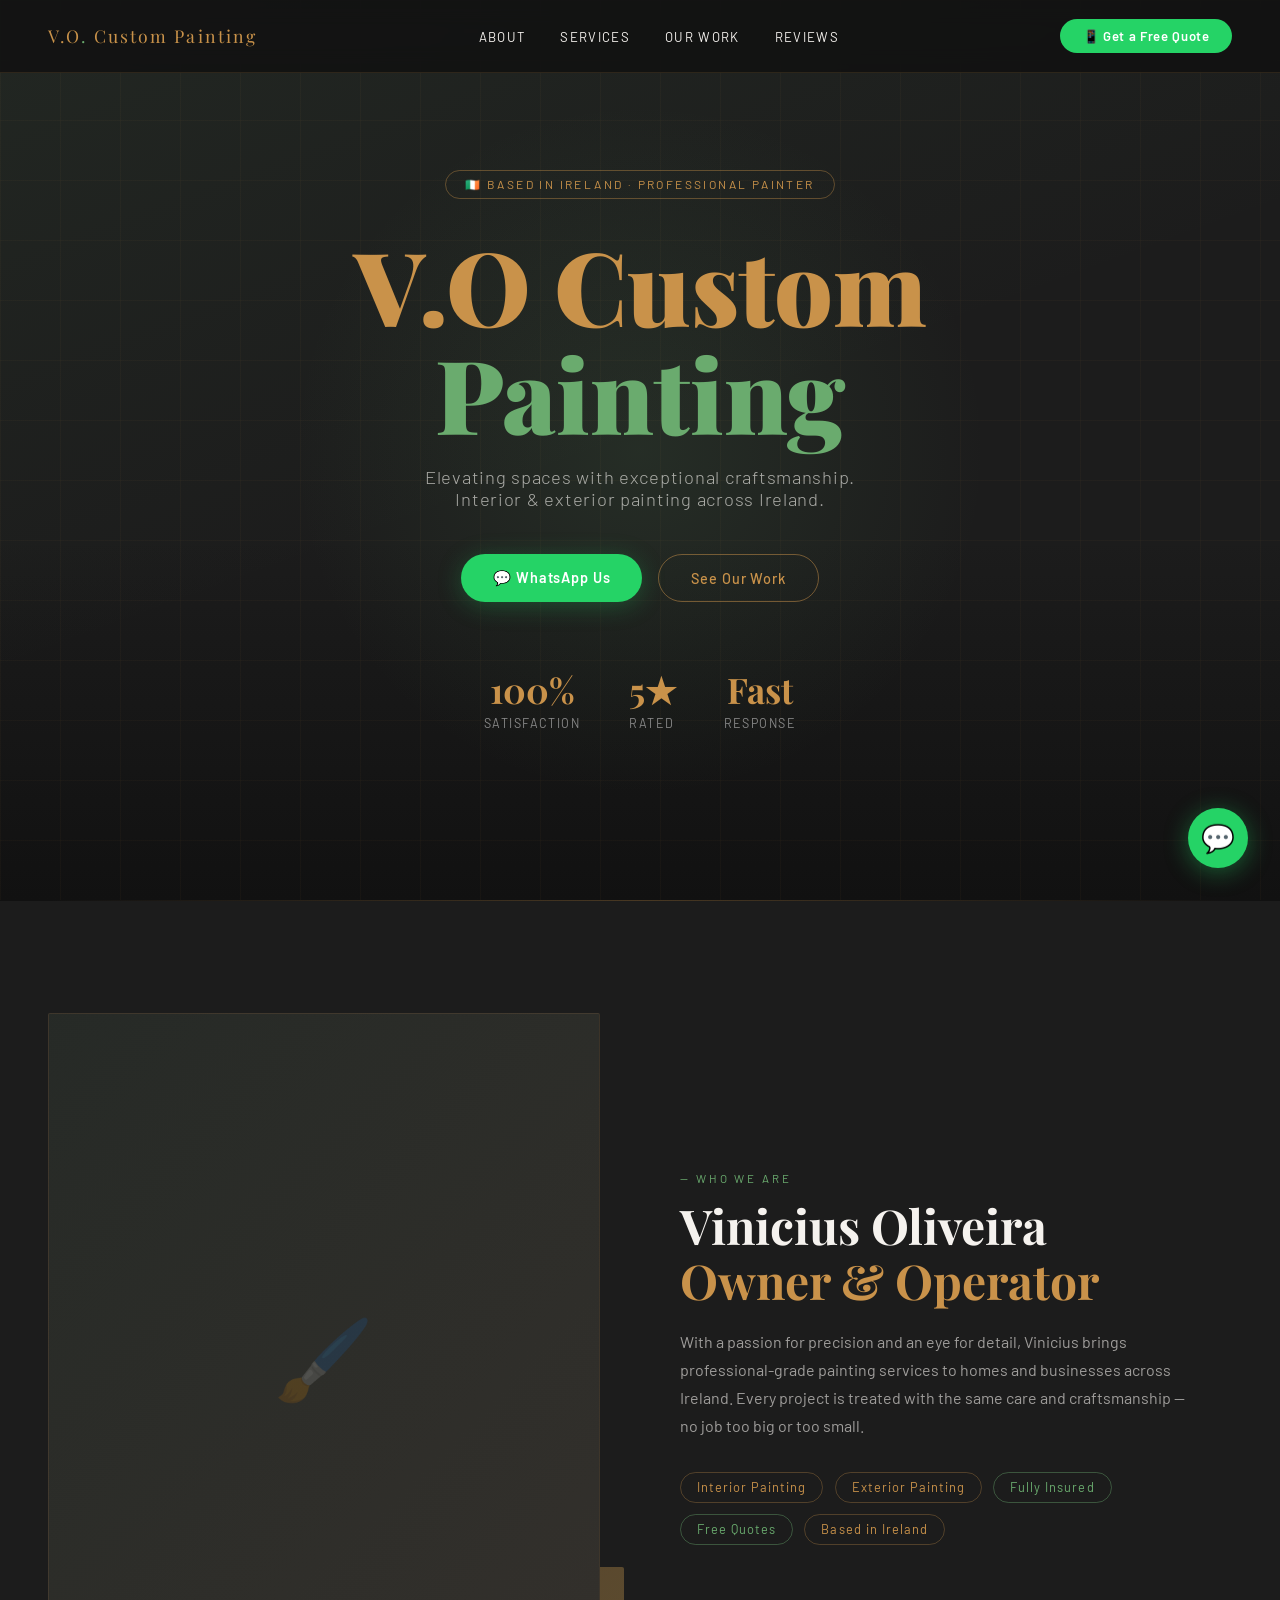
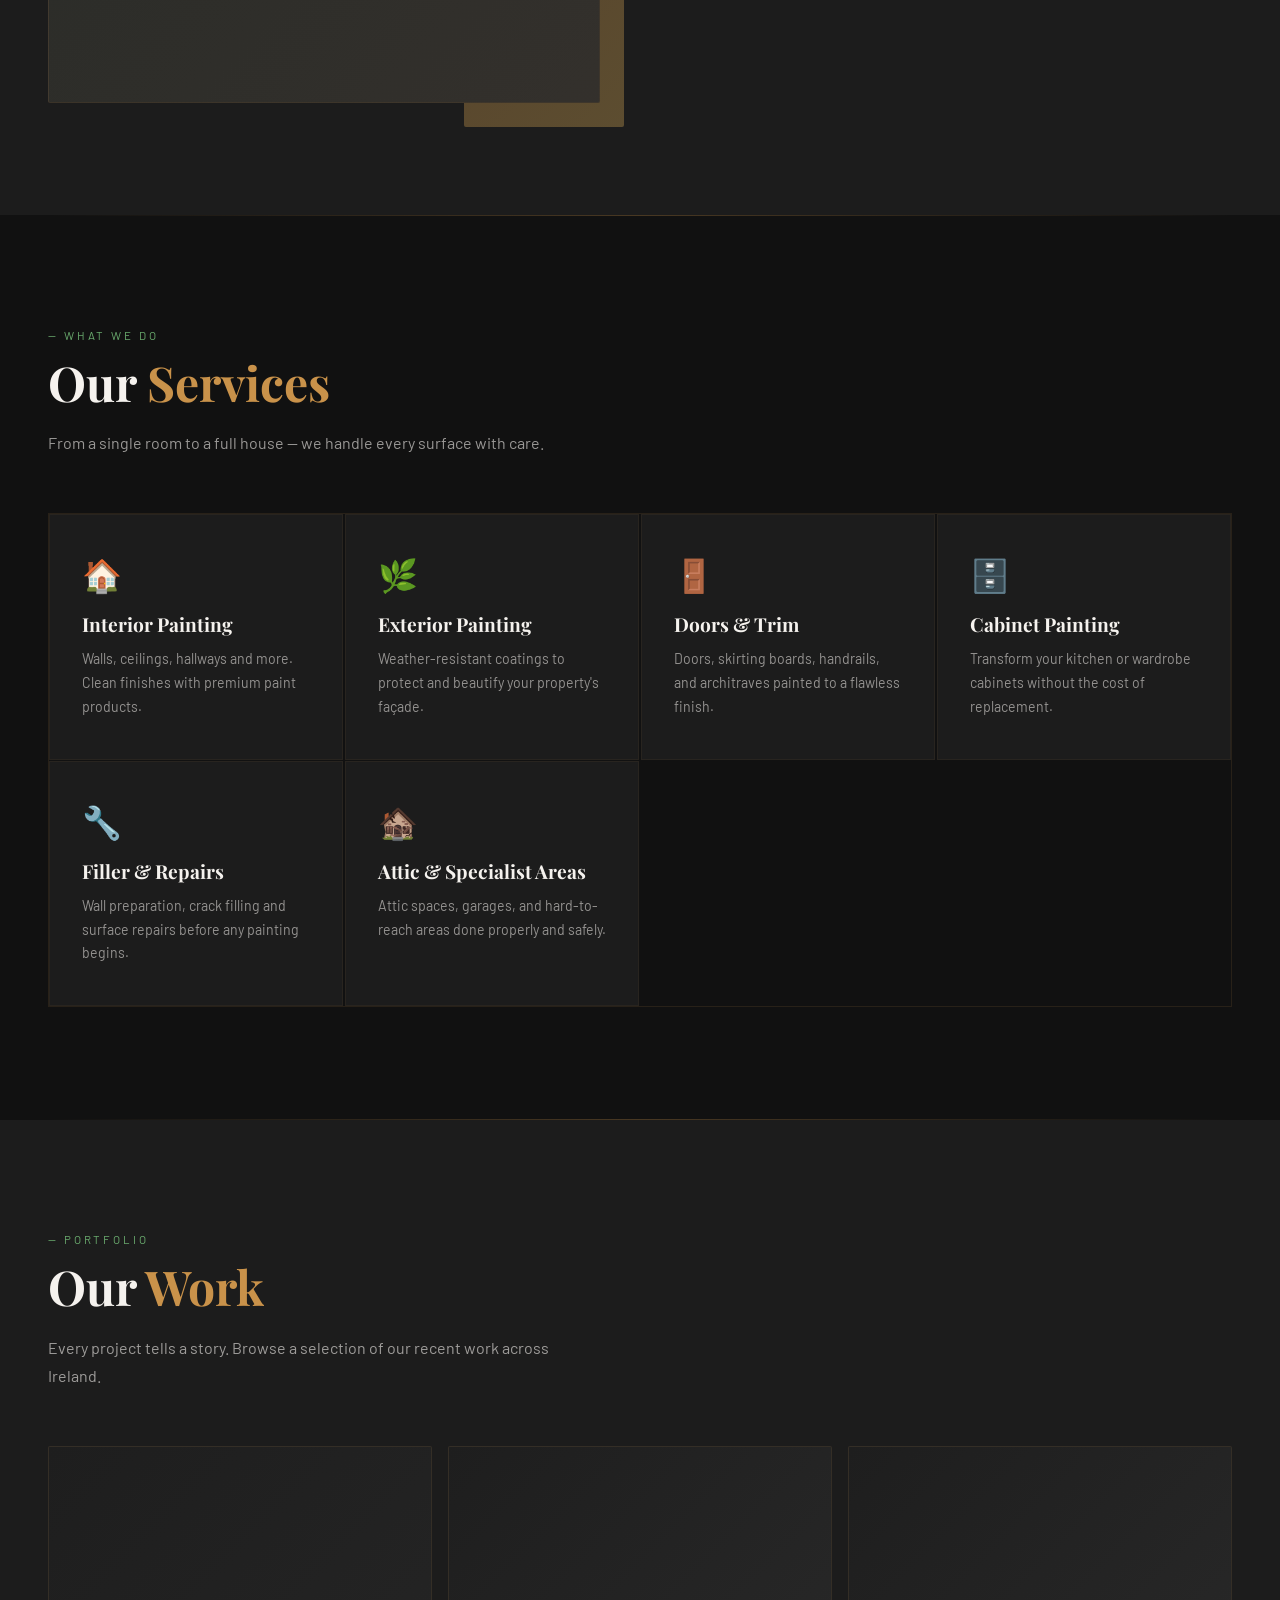
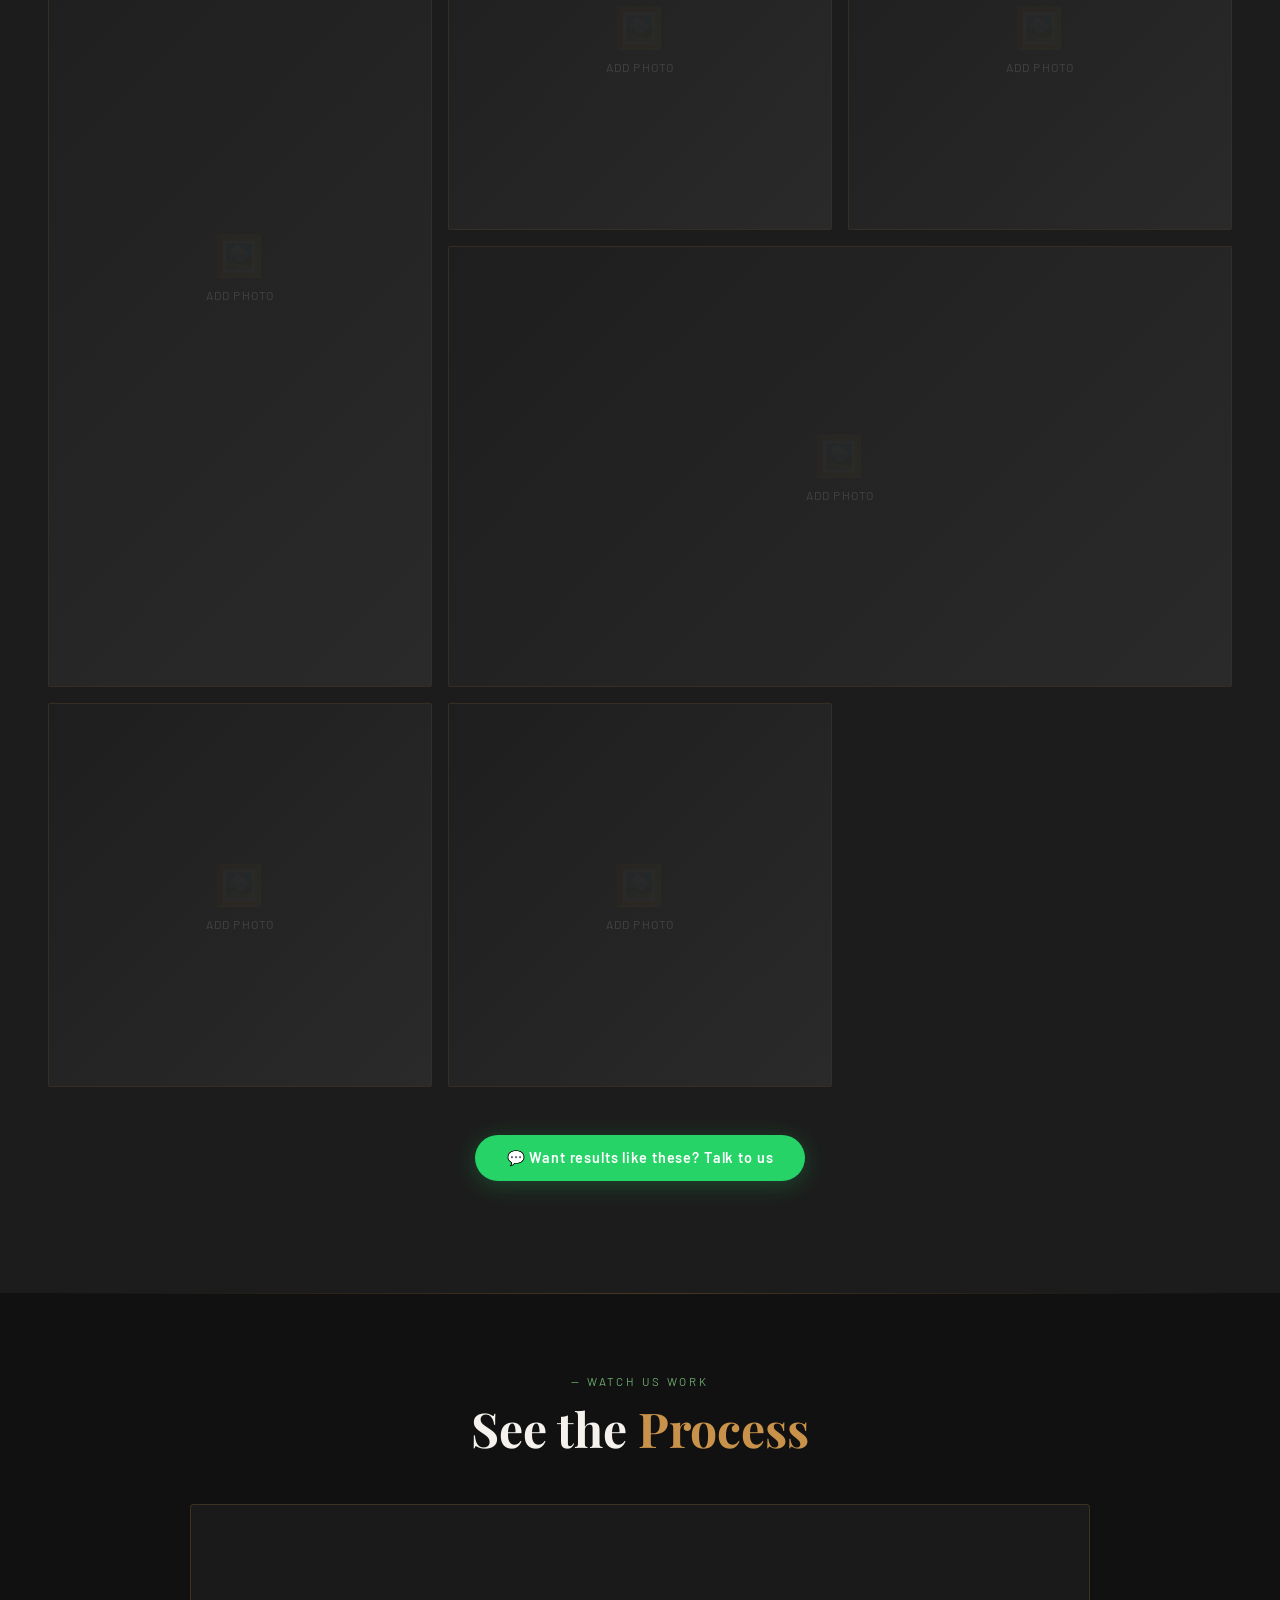
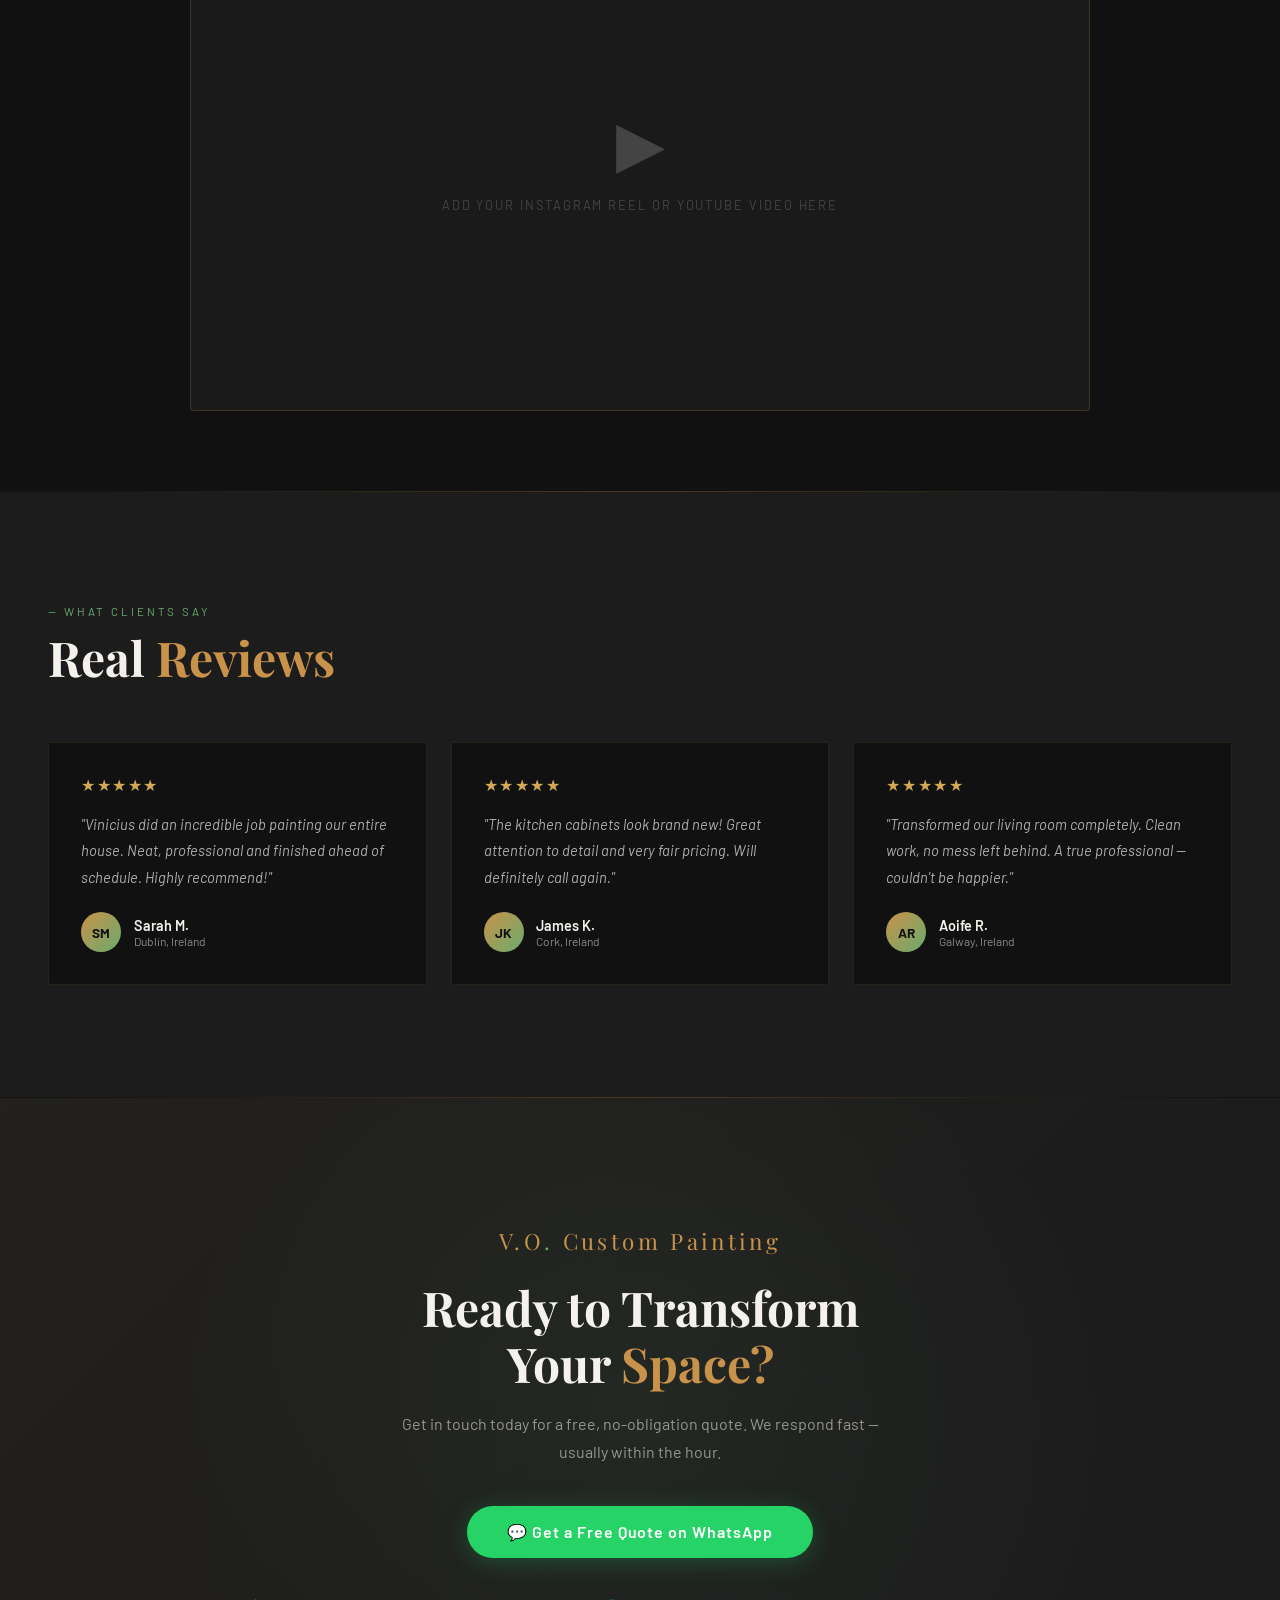
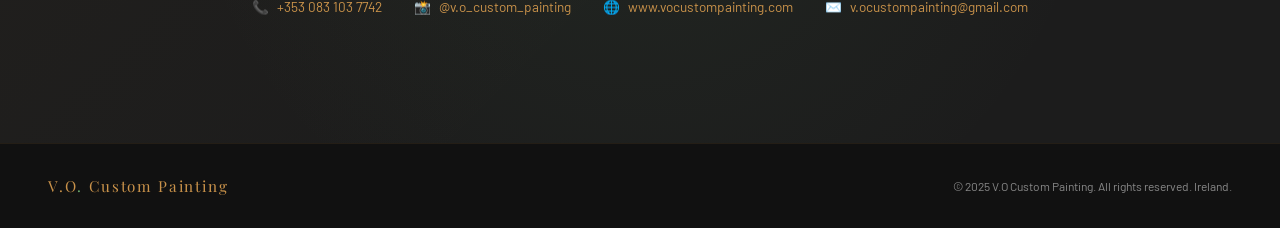
==== vo-custom-painting.html @ dc0234cc "Initial commit – V.O Custom Painting landing page" ====
<!DOCTYPE html>
<html lang="en">
<head>
<meta charset="UTF-8" />
<meta name="viewport" content="width=device-width, initial-scale=1.0"/>
<title>V.O Custom Painting – Ireland</title>
<link href="https://fonts.googleapis.com/css2?family=Playfair+Display:wght@700;900&family=Barlow:wght@300;400;500;600&display=swap" rel="stylesheet"/>
<style>
  :root {
    --black:   #111111;
    --charcoal:#1c1c1c;
    --bronze:  #c9924a;
    --gold:    #d4a855;
    --green:   #6aab6e;
    --white:   #f5f2ee;
    --muted:   #888888;
    --wa:      #25D366;
  }

  *, *::before, *::after { box-sizing: border-box; margin: 0; padding: 0; }

  html { scroll-behavior: smooth; }

  body {
    background: var(--black);
    color: var(--white);
    font-family: 'Barlow', sans-serif;
    font-weight: 400;
    overflow-x: hidden;
  }

  /* ── SCROLLBAR ── */
  ::-webkit-scrollbar { width: 4px; }
  ::-webkit-scrollbar-track { background: var(--black); }
  ::-webkit-scrollbar-thumb { background: var(--bronze); border-radius: 2px; }

  /* ── NAV ── */
  nav {
    position: fixed; top: 0; left: 0; right: 0; z-index: 100;
    display: flex; align-items: center; justify-content: space-between;
    padding: 1.2rem 3rem;
    background: rgba(17,17,17,0.85);
    backdrop-filter: blur(12px);
    border-bottom: 1px solid rgba(201,146,74,0.15);
  }
  .nav-logo {
    font-family: 'Playfair Display', serif;
    font-size: 1.1rem; letter-spacing: .12em;
    color: var(--bronze);
  }
  .nav-logo span { color: var(--green); }
  .nav-links { display: flex; gap: 2.2rem; list-style: none; }
  .nav-links a {
    text-decoration: none; color: var(--white);
    font-size: .82rem; letter-spacing: .1em; text-transform: uppercase;
    transition: color .25s;
  }
  .nav-links a:hover { color: var(--bronze); }
  .nav-cta {
    background: var(--wa); color: #fff;
    padding: .55rem 1.4rem; border-radius: 2rem;
    font-size: .82rem; font-weight: 600; letter-spacing: .05em;
    text-decoration: none; transition: opacity .25s;
    display: flex; align-items: center; gap: .5rem;
  }
  .nav-cta:hover { opacity: .85; }

  /* ── HERO ── */
  #hero {
    min-height: 100vh;
    display: flex; align-items: center; justify-content: center;
    position: relative; overflow: hidden;
    background:
      linear-gradient(160deg, rgba(106,171,110,.08) 0%, transparent 50%),
      linear-gradient(to bottom, rgba(17,17,17,0) 60%, var(--black) 100%),
      var(--charcoal);
  }
  .hero-grid-bg {
    position: absolute; inset: 0;
    background-image:
      linear-gradient(rgba(201,146,74,.04) 1px, transparent 1px),
      linear-gradient(90deg, rgba(201,146,74,.04) 1px, transparent 1px);
    background-size: 60px 60px;
  }
  .hero-glow {
    position: absolute; width: 700px; height: 700px;
    border-radius: 50%;
    background: radial-gradient(circle, rgba(106,171,110,.12) 0%, transparent 70%);
    top: 50%; left: 50%; transform: translate(-50%,-50%);
    pointer-events: none;
  }
  .hero-content {
    position: relative; z-index: 2;
    text-align: center; padding: 0 1.5rem;
    animation: fadeUp .9s ease both;
  }
  .hero-badge {
    display: inline-block;
    border: 1px solid rgba(201,146,74,.4);
    color: var(--bronze); font-size: .75rem; letter-spacing: .2em;
    text-transform: uppercase; padding: .4rem 1.2rem; border-radius: 2rem;
    margin-bottom: 2rem;
  }
  .hero-title {
    font-family: 'Playfair Display', serif;
    font-size: clamp(3rem, 8vw, 6.5rem);
    line-height: 1.05; font-weight: 900;
    margin-bottom: 1.2rem;
  }
  .hero-title .line-bronze { color: var(--bronze); display: block; }
  .hero-title .line-green  { color: var(--green);  display: block; }
  .hero-tagline {
    font-size: clamp(.95rem, 2vw, 1.15rem);
    color: rgba(245,242,238,.65); font-weight: 300;
    letter-spacing: .04em; margin-bottom: 2.8rem; max-width: 480px; margin-inline: auto;
  }
  .hero-ctas { display: flex; gap: 1rem; justify-content: center; flex-wrap: wrap; }
  .btn-wa {
    background: var(--wa); color: #fff;
    padding: .9rem 2rem; border-radius: 2rem;
    font-size: .9rem; font-weight: 600; letter-spacing: .06em;
    text-decoration: none; display: flex; align-items: center; gap: .55rem;
    transition: transform .2s, box-shadow .2s;
    box-shadow: 0 4px 24px rgba(37,211,102,.25);
  }
  .btn-wa:hover { transform: translateY(-2px); box-shadow: 0 8px 32px rgba(37,211,102,.35); }
  .btn-outline {
    border: 1px solid rgba(201,146,74,.5); color: var(--bronze);
    padding: .9rem 2rem; border-radius: 2rem;
    font-size: .9rem; font-weight: 500; letter-spacing: .06em;
    text-decoration: none; transition: background .2s, color .2s;
  }
  .btn-outline:hover { background: var(--bronze); color: var(--black); }
  .hero-stats {
    display: flex; gap: 3rem; justify-content: center;
    margin-top: 4rem; flex-wrap: wrap;
  }
  .stat { text-align: center; }
  .stat-num {
    font-family: 'Playfair Display', serif;
    font-size: 2.2rem; font-weight: 700; color: var(--bronze);
  }
  .stat-label { font-size: .78rem; color: var(--muted); letter-spacing: .12em; text-transform: uppercase; margin-top: .2rem; }

  /* ── SECTION BASE ── */
  section { padding: 7rem 3rem; }
  .section-tag {
    font-size: .72rem; letter-spacing: .25em; text-transform: uppercase;
    color: var(--green); margin-bottom: .8rem;
  }
  .section-title {
    font-family: 'Playfair Display', serif;
    font-size: clamp(2rem, 4vw, 3rem); font-weight: 700;
    line-height: 1.15; margin-bottom: 1.2rem;
  }
  .section-title em { color: var(--bronze); font-style: normal; }
  .section-sub {
    font-size: 1rem; color: rgba(245,242,238,.6);
    max-width: 520px; line-height: 1.75;
  }
  .container { max-width: 1200px; margin: 0 auto; }

  /* ── ABOUT ── */
  #about { background: var(--charcoal); }
  .about-grid {
    display: grid; grid-template-columns: 1fr 1fr; gap: 5rem; align-items: center;
  }
  .about-img-wrap {
    position: relative;
  }
  .about-img-placeholder {
    width: 100%; aspect-ratio: 4/5;
    background: linear-gradient(135deg, #222 0%, #2a2a2a 100%);
    border-radius: 2px;
    display: flex; align-items: center; justify-content: center;
    border: 1px solid rgba(201,146,74,.15);
    position: relative; overflow: hidden;
  }
  .about-img-placeholder::before {
    content: '';
    position: absolute; inset: 0;
    background: linear-gradient(135deg, rgba(106,171,110,.06) 0%, rgba(201,146,74,.06) 100%);
  }
  .about-img-placeholder .placeholder-icon {
    font-size: 5rem; opacity: .18;
  }
  .about-accent {
    position: absolute; bottom: -1.5rem; right: -1.5rem;
    width: 160px; height: 160px;
    background: linear-gradient(135deg, var(--bronze), var(--gold));
    border-radius: 2px; z-index: -1; opacity: .35;
  }
  .about-pills { display: flex; gap: .7rem; flex-wrap: wrap; margin-top: 2rem; }
  .pill {
    border: 1px solid rgba(201,146,74,.3);
    color: var(--bronze); padding: .4rem 1rem;
    border-radius: 2rem; font-size: .8rem; letter-spacing: .08em;
  }
  .pill.green { border-color: rgba(106,171,110,.4); color: var(--green); }

  /* ── SERVICES ── */
  #services { background: var(--black); }
  .services-grid {
    display: grid;
    grid-template-columns: repeat(auto-fit, minmax(280px, 1fr));
    gap: 1.5px; margin-top: 3.5rem;
    border: 1.5px solid rgba(201,146,74,.12);
  }
  .service-card {
    padding: 2.5rem 2rem;
    background: var(--charcoal);
    border: 1.5px solid rgba(201,146,74,.07);
    transition: background .25s, border-color .25s;
    cursor: default;
  }
  .service-card:hover { background: #232323; border-color: rgba(201,146,74,.25); }
  .service-icon { font-size: 2rem; margin-bottom: 1rem; }
  .service-title {
    font-family: 'Playfair Display', serif;
    font-size: 1.2rem; font-weight: 700; margin-bottom: .6rem; color: var(--white);
  }
  .service-desc { font-size: .88rem; color: rgba(245,242,238,.55); line-height: 1.7; }

  /* ── WORK / GALLERY ── */
  #work { background: var(--charcoal); }
  .gallery-grid {
    display: grid;
    grid-template-columns: repeat(3, 1fr);
    grid-template-rows: auto;
    gap: 1rem; margin-top: 3.5rem;
  }
  .gallery-item {
    background: #222;
    border-radius: 2px;
    overflow: hidden;
    position: relative;
    aspect-ratio: 1/1;
    border: 1px solid rgba(201,146,74,.1);
    display: flex; align-items: center; justify-content: center;
    transition: transform .3s;
  }
  .gallery-item:hover { transform: scale(1.02); }
  .gallery-item.tall { grid-row: span 2; aspect-ratio: auto; }
  .gallery-item.wide { grid-column: span 2; aspect-ratio: 16/9; }
  .gallery-placeholder {
    position: absolute; inset: 0;
    background: linear-gradient(135deg, #1e1e1e 0%, #2a2a2a 100%);
    display: flex; flex-direction: column;
    align-items: center; justify-content: center; gap: .5rem;
    color: rgba(245,242,238,.15); font-size: .75rem; letter-spacing: .1em; text-transform: uppercase;
  }
  .gallery-placeholder .g-icon { font-size: 2.5rem; opacity: .2; }
  .gallery-overlay {
    position: absolute; inset: 0;
    background: linear-gradient(to top, rgba(17,17,17,.85) 0%, transparent 60%);
    opacity: 0; transition: opacity .3s;
    display: flex; align-items: flex-end; padding: 1.2rem;
  }
  .gallery-item:hover .gallery-overlay { opacity: 1; }
  .gallery-label { font-size: .82rem; color: var(--bronze); letter-spacing: .08em; }

  .work-cta { text-align: center; margin-top: 3rem; }

  /* ── VIDEO ── */
  #video-section { background: var(--black); padding: 5rem 3rem; }
  .video-wrap {
    max-width: 900px; margin: 3rem auto 0;
    border: 1px solid rgba(201,146,74,.2);
    border-radius: 4px; overflow: hidden;
    background: #1a1a1a;
    aspect-ratio: 16/9;
    display: flex; align-items: center; justify-content: center;
    position: relative;
  }
  .video-placeholder {
    display: flex; flex-direction: column; align-items: center; gap: 1rem;
    color: rgba(245,242,238,.2);
  }
  .video-play { font-size: 4rem; }
  .video-hint { font-size: .8rem; letter-spacing: .15em; text-transform: uppercase; }

  /* ── TESTIMONIALS ── */
  #testimonials { background: var(--charcoal); }
  .reviews-grid {
    display: grid; grid-template-columns: repeat(auto-fit, minmax(300px, 1fr));
    gap: 1.5rem; margin-top: 3.5rem;
  }
  .review-card {
    background: var(--black);
    border: 1px solid rgba(201,146,74,.12);
    border-radius: 2px; padding: 2rem;
    transition: border-color .25s;
  }
  .review-card:hover { border-color: rgba(201,146,74,.3); }
  .stars { color: var(--gold); font-size: 1rem; margin-bottom: 1rem; letter-spacing: .1em; }
  .review-text {
    font-size: .92rem; line-height: 1.8;
    color: rgba(245,242,238,.7); margin-bottom: 1.4rem;
    font-style: italic;
  }
  .reviewer { display: flex; align-items: center; gap: .8rem; }
  .reviewer-avatar {
    width: 40px; height: 40px; border-radius: 50%;
    background: linear-gradient(135deg, var(--bronze), var(--green));
    display: flex; align-items: center; justify-content: center;
    font-weight: 700; font-size: .85rem; color: var(--black);
    flex-shrink: 0;
  }
  .reviewer-name { font-size: .9rem; font-weight: 600; }
  .reviewer-loc { font-size: .75rem; color: var(--muted); }

  /* ── CTA FINAL ── */
  #cta-final {
    background: var(--charcoal);
    text-align: center; padding: 8rem 3rem;
    position: relative; overflow: hidden;
  }
  #cta-final::before {
    content: '';
    position: absolute; inset: 0;
    background:
      radial-gradient(circle at 50% 50%, rgba(106,171,110,.08) 0%, transparent 65%),
      linear-gradient(135deg, rgba(201,146,74,.04) 0%, transparent 60%);
  }
  .cta-logo {
    font-family: 'Playfair Display', serif;
    font-size: 1.4rem; letter-spacing: .15em; color: var(--bronze);
    margin-bottom: 1.5rem;
  }
  .cta-logo span { color: var(--green); }
  #cta-final .section-title { position: relative; }
  .cta-desc {
    font-size: 1rem; color: rgba(245,242,238,.55);
    max-width: 480px; margin: 0 auto 2.5rem; line-height: 1.75;
  }
  .cta-contacts {
    display: flex; gap: 2rem; justify-content: center; flex-wrap: wrap;
    margin-top: 2.5rem;
  }
  .cta-contact-item {
    display: flex; align-items: center; gap: .5rem;
    font-size: .85rem; color: var(--muted);
  }
  .cta-contact-item a { color: var(--bronze); text-decoration: none; }
  .cta-contact-item a:hover { text-decoration: underline; }

  /* ── FOOTER ── */
  footer {
    background: var(--black);
    border-top: 1px solid rgba(201,146,74,.1);
    padding: 2rem 3rem;
    display: flex; align-items: center; justify-content: space-between;
    flex-wrap: wrap; gap: 1rem;
  }
  .footer-logo {
    font-family: 'Playfair Display', serif;
    font-size: .95rem; letter-spacing: .12em; color: var(--bronze);
  }
  .footer-logo span { color: var(--green); }
  .footer-copy { font-size: .75rem; color: var(--muted); }

  /* ── WHATSAPP FLOAT ── */
  .wa-float {
    position: fixed; bottom: 2rem; right: 2rem; z-index: 200;
    width: 60px; height: 60px; border-radius: 50%;
    background: var(--wa);
    display: flex; align-items: center; justify-content: center;
    text-decoration: none; font-size: 1.7rem;
    box-shadow: 0 4px 24px rgba(37,211,102,.4);
    transition: transform .2s, box-shadow .2s;
    animation: pulse 2.5s infinite;
  }
  .wa-float:hover { transform: scale(1.1); box-shadow: 0 8px 36px rgba(37,211,102,.55); animation: none; }

  /* ── DIVIDER ── */
  .divider {
    height: 1px;
    background: linear-gradient(90deg, transparent, rgba(201,146,74,.3), transparent);
    margin: 0 3rem;
  }

  /* ── ANIMATIONS ── */
  @keyframes fadeUp {
    from { opacity: 0; transform: translateY(30px); }
    to   { opacity: 1; transform: translateY(0); }
  }
  @keyframes pulse {
    0%, 100% { box-shadow: 0 4px 24px rgba(37,211,102,.4); }
    50%       { box-shadow: 0 4px 40px rgba(37,211,102,.7); }
  }
  .reveal {
    opacity: 0; transform: translateY(24px);
    transition: opacity .7s ease, transform .7s ease;
  }
  .reveal.visible { opacity: 1; transform: translateY(0); }

  /* ── RESPONSIVE ── */
  @media (max-width: 900px) {
    nav { padding: 1rem 1.5rem; }
    .nav-links { display: none; }
    section { padding: 5rem 1.5rem; }
    .about-grid { grid-template-columns: 1fr; gap: 3rem; }
    .gallery-grid { grid-template-columns: repeat(2,1fr); }
    .gallery-item.wide { grid-column: span 1; aspect-ratio: 1/1; }
    .gallery-item.tall { grid-row: span 1; aspect-ratio: 1/1; }
    footer { flex-direction: column; text-align: center; }
  }
  @media (max-width: 500px) {
    .gallery-grid { grid-template-columns: 1fr; }
    .hero-stats { gap: 1.5rem; }
  }
</style>
</head>
<body>

<!-- NAV -->
<nav>
  <div class="nav-logo">V.O<span>.</span> Custom Painting</div>
  <ul class="nav-links">
    <li><a href="#about">About</a></li>
    <li><a href="#services">Services</a></li>
    <li><a href="#work">Our Work</a></li>
    <li><a href="#testimonials">Reviews</a></li>
  </ul>
  <a class="nav-cta" href="https://wa.me/353831037742?text=Hi%20Vinicius!%20I'd%20like%20a%20free%20quote." target="_blank">
    📱 Get a Free Quote
  </a>
</nav>

<!-- HERO -->
<section id="hero">
  <div class="hero-grid-bg"></div>
  <div class="hero-glow"></div>
  <div class="hero-content">
    <div class="hero-badge">🇮🇪 Based in Ireland · Professional Painter</div>
    <h1 class="hero-title">
      <span class="line-bronze">V.O Custom</span>
      <span class="line-green">Painting</span>
    </h1>
    <p class="hero-tagline">Elevating spaces with exceptional craftsmanship. Interior & exterior painting across Ireland.</p>
    <div class="hero-ctas">
      <a class="btn-wa" href="https://wa.me/353831037742?text=Hi%20Vinicius!%20I'd%20like%20a%20free%20quote." target="_blank">
        💬 WhatsApp Us
      </a>
      <a class="btn-outline" href="#work">See Our Work</a>
    </div>
    <div class="hero-stats">
      <div class="stat"><div class="stat-num">100%</div><div class="stat-label">Satisfaction</div></div>
      <div class="stat"><div class="stat-num">5★</div><div class="stat-label">Rated</div></div>
      <div class="stat"><div class="stat-num">Fast</div><div class="stat-label">Response</div></div>
    </div>
  </div>
</section>

<div class="divider"></div>

<!-- ABOUT -->
<section id="about">
  <div class="container">
    <div class="about-grid">
      <div class="about-img-wrap reveal">
        <div class="about-img-placeholder">
          <span class="placeholder-icon">🖌️</span>
        </div>
        <div class="about-accent"></div>
      </div>
      <div class="reveal">
        <p class="section-tag">— Who We Are</p>
        <h2 class="section-title">Vinicius Oliveira<br><em>Owner & Operator</em></h2>
        <p class="section-sub">With a passion for precision and an eye for detail, Vinicius brings professional-grade painting services to homes and businesses across Ireland. Every project is treated with the same care and craftsmanship — no job too big or too small.</p>
        <div class="about-pills">
          <span class="pill">Interior Painting</span>
          <span class="pill">Exterior Painting</span>
          <span class="pill green">Fully Insured</span>
          <span class="pill green">Free Quotes</span>
          <span class="pill">Based in Ireland</span>
        </div>
      </div>
    </div>
  </div>
</section>

<div class="divider"></div>

<!-- SERVICES -->
<section id="services">
  <div class="container">
    <div class="reveal">
      <p class="section-tag">— What We Do</p>
      <h2 class="section-title">Our <em>Services</em></h2>
      <p class="section-sub">From a single room to a full house — we handle every surface with care.</p>
    </div>
    <div class="services-grid reveal">
      <div class="service-card">
        <div class="service-icon">🏠</div>
        <div class="service-title">Interior Painting</div>
        <div class="service-desc">Walls, ceilings, hallways and more. Clean finishes with premium paint products.</div>
      </div>
      <div class="service-card">
        <div class="service-icon">🌿</div>
        <div class="service-title">Exterior Painting</div>
        <div class="service-desc">Weather-resistant coatings to protect and beautify your property's façade.</div>
      </div>
      <div class="service-card">
        <div class="service-icon">🚪</div>
        <div class="service-title">Doors & Trim</div>
        <div class="service-desc">Doors, skirting boards, handrails, and architraves painted to a flawless finish.</div>
      </div>
      <div class="service-card">
        <div class="service-icon">🗄️</div>
        <div class="service-title">Cabinet Painting</div>
        <div class="service-desc">Transform your kitchen or wardrobe cabinets without the cost of replacement.</div>
      </div>
      <div class="service-card">
        <div class="service-icon">🔧</div>
        <div class="service-title">Filler & Repairs</div>
        <div class="service-desc">Wall preparation, crack filling and surface repairs before any painting begins.</div>
      </div>
      <div class="service-card">
        <div class="service-icon">🏚️</div>
        <div class="service-title">Attic & Specialist Areas</div>
        <div class="service-desc">Attic spaces, garages, and hard-to-reach areas done properly and safely.</div>
      </div>
    </div>
  </div>
</section>

<div class="divider"></div>

<!-- OUR WORK -->
<section id="work">
  <div class="container">
    <div class="reveal">
      <p class="section-tag">— Portfolio</p>
      <h2 class="section-title">Our <em>Work</em></h2>
      <p class="section-sub">Every project tells a story. Browse a selection of our recent work across Ireland.</p>
    </div>
    <div class="gallery-grid reveal">
      <div class="gallery-item tall">
        <div class="gallery-placeholder"><span class="g-icon">🖼️</span>Add Photo</div>
        <div class="gallery-overlay"><span class="gallery-label">Interior Painting</span></div>
      </div>
      <div class="gallery-item">
        <div class="gallery-placeholder"><span class="g-icon">🖼️</span>Add Photo</div>
        <div class="gallery-overlay"><span class="gallery-label">Ceiling Work</span></div>
      </div>
      <div class="gallery-item">
        <div class="gallery-placeholder"><span class="g-icon">🖼️</span>Add Photo</div>
        <div class="gallery-overlay"><span class="gallery-label">Exterior</span></div>
      </div>
      <div class="gallery-item wide">
        <div class="gallery-placeholder"><span class="g-icon">🖼️</span>Add Photo</div>
        <div class="gallery-overlay"><span class="gallery-label">Full Room – Before &amp; After</span></div>
      </div>
      <div class="gallery-item">
        <div class="gallery-placeholder"><span class="g-icon">🖼️</span>Add Photo</div>
        <div class="gallery-overlay"><span class="gallery-label">Cabinet Painting</span></div>
      </div>
      <div class="gallery-item">
        <div class="gallery-placeholder"><span class="g-icon">🖼️</span>Add Photo</div>
        <div class="gallery-overlay"><span class="gallery-label">Trim &amp; Doors</span></div>
      </div>
    </div>
    <div class="work-cta reveal">
      <a class="btn-wa" href="https://wa.me/353831037742?text=Hi!%20I%20saw%20your%20work%20and%20I'd%20love%20a%20quote." target="_blank" style="display:inline-flex;">
        💬 Want results like these? Talk to us
      </a>
    </div>
  </div>
</section>

<div class="divider"></div>

<!-- VIDEO -->
<section id="video-section">
  <div class="container reveal">
    <p class="section-tag" style="text-align:center">— Watch Us Work</p>
    <h2 class="section-title" style="text-align:center">See the <em>Process</em></h2>
    <div class="video-wrap">
      <div class="video-placeholder">
        <span class="video-play">▶</span>
        <span class="video-hint">Add your Instagram Reel or YouTube video here</span>
      </div>
    </div>
  </div>
</section>

<div class="divider"></div>

<!-- TESTIMONIALS -->
<section id="testimonials">
  <div class="container">
    <div class="reveal">
      <p class="section-tag">— What Clients Say</p>
      <h2 class="section-title">Real <em>Reviews</em></h2>
    </div>
    <div class="reviews-grid reveal">
      <div class="review-card">
        <div class="stars">★★★★★</div>
        <p class="review-text">"Vinicius did an incredible job painting our entire house. Neat, professional and finished ahead of schedule. Highly recommend!"</p>
        <div class="reviewer">
          <div class="reviewer-avatar">SM</div>
          <div>
            <div class="reviewer-name">Sarah M.</div>
            <div class="reviewer-loc">Dublin, Ireland</div>
          </div>
        </div>
      </div>
      <div class="review-card">
        <div class="stars">★★★★★</div>
        <p class="review-text">"The kitchen cabinets look brand new! Great attention to detail and very fair pricing. Will definitely call again."</p>
        <div class="reviewer">
          <div class="reviewer-avatar">JK</div>
          <div>
            <div class="reviewer-name">James K.</div>
            <div class="reviewer-loc">Cork, Ireland</div>
          </div>
        </div>
      </div>
      <div class="review-card">
        <div class="stars">★★★★★</div>
        <p class="review-text">"Transformed our living room completely. Clean work, no mess left behind. A true professional — couldn't be happier."</p>
        <div class="reviewer">
          <div class="reviewer-avatar">AR</div>
          <div>
            <div class="reviewer-name">Aoife R.</div>
            <div class="reviewer-loc">Galway, Ireland</div>
          </div>
        </div>
      </div>
    </div>
  </div>
</section>

<div class="divider"></div>

<!-- CTA FINAL -->
<section id="cta-final">
  <div class="cta-logo reveal">V.O<span>.</span> Custom Painting</div>
  <h2 class="section-title reveal">Ready to Transform<br>Your <em>Space?</em></h2>
  <p class="cta-desc reveal">Get in touch today for a free, no-obligation quote. We respond fast — usually within the hour.</p>
  <div class="reveal">
    <a class="btn-wa" href="https://wa.me/353831037742?text=Hi%20Vinicius!%20I'd%20like%20a%20free%20quote." target="_blank" style="display:inline-flex; font-size:1rem; padding:1rem 2.5rem;">
      💬 Get a Free Quote on WhatsApp
    </a>
  </div>
  <div class="cta-contacts reveal">
    <div class="cta-contact-item">📞 <a href="tel:+353831037742">+353 083 103 7742</a></div>
    <div class="cta-contact-item">📸 <a href="https://instagram.com/v.o_custom_painting" target="_blank">@v.o_custom_painting</a></div>
    <div class="cta-contact-item">🌐 <a href="#">www.vocustompainting.com</a></div>
    <div class="cta-contact-item">✉️ <a href="mailto:v.ocustompainting@gmail.com">v.ocustompainting@gmail.com</a></div>
  </div>
</section>

<!-- FOOTER -->
<footer>
  <div class="footer-logo">V.O<span>.</span> Custom Painting</div>
  <div class="footer-copy">© 2025 V.O Custom Painting. All rights reserved. Ireland.</div>
</footer>

<!-- WHATSAPP FLOATING BUTTON -->
<a class="wa-float" href="https://wa.me/353831037742?text=Hi%20Vinicius!%20I'd%20like%20a%20free%20quote." target="_blank" title="Chat on WhatsApp">💬</a>

<script>
  // Scroll reveal
  const reveals = document.querySelectorAll('.reveal');
  const observer = new IntersectionObserver(entries => {
    entries.forEach((e, i) => {
      if (e.isIntersecting) {
        setTimeout(() => e.target.classList.add('visible'), i * 80);
        observer.unobserve(e.target);
      }
    });
  }, { threshold: 0.1 });
  reveals.forEach(el => observer.observe(el));
</script>
</body>
</html>
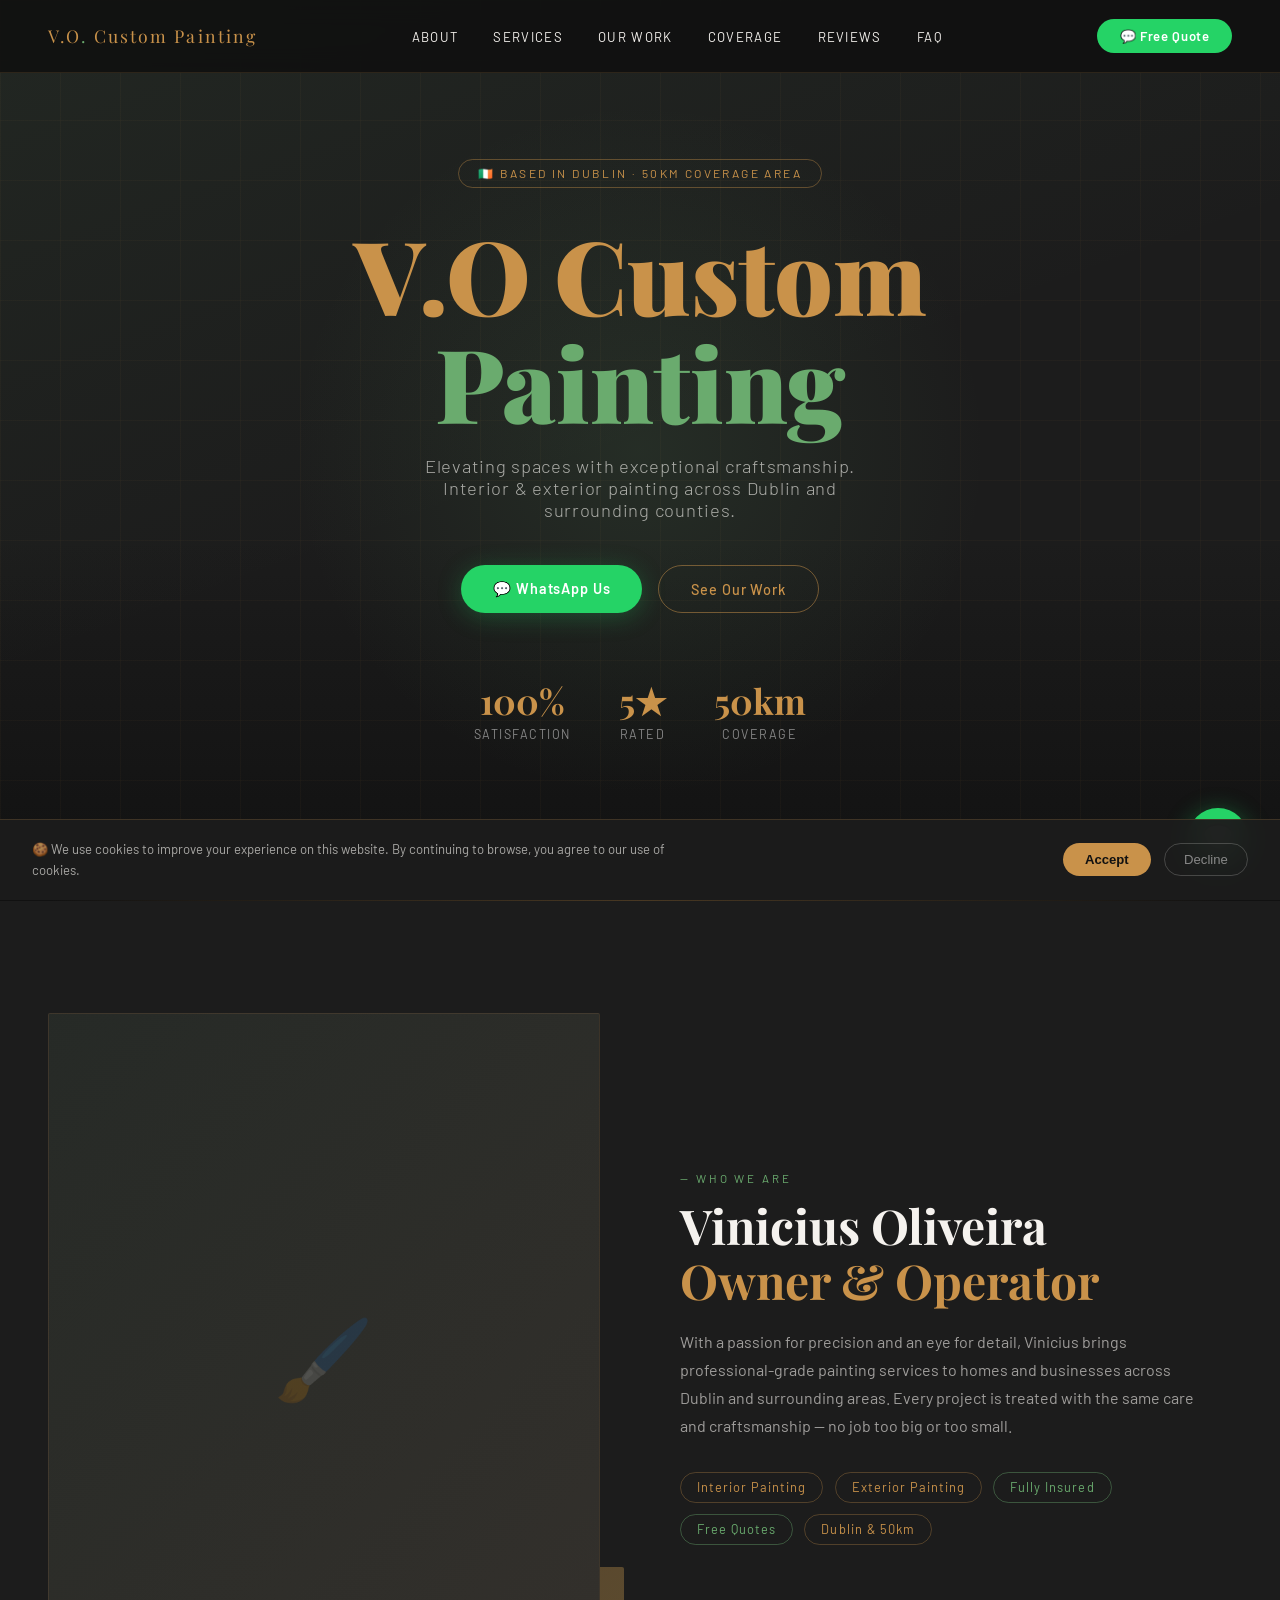
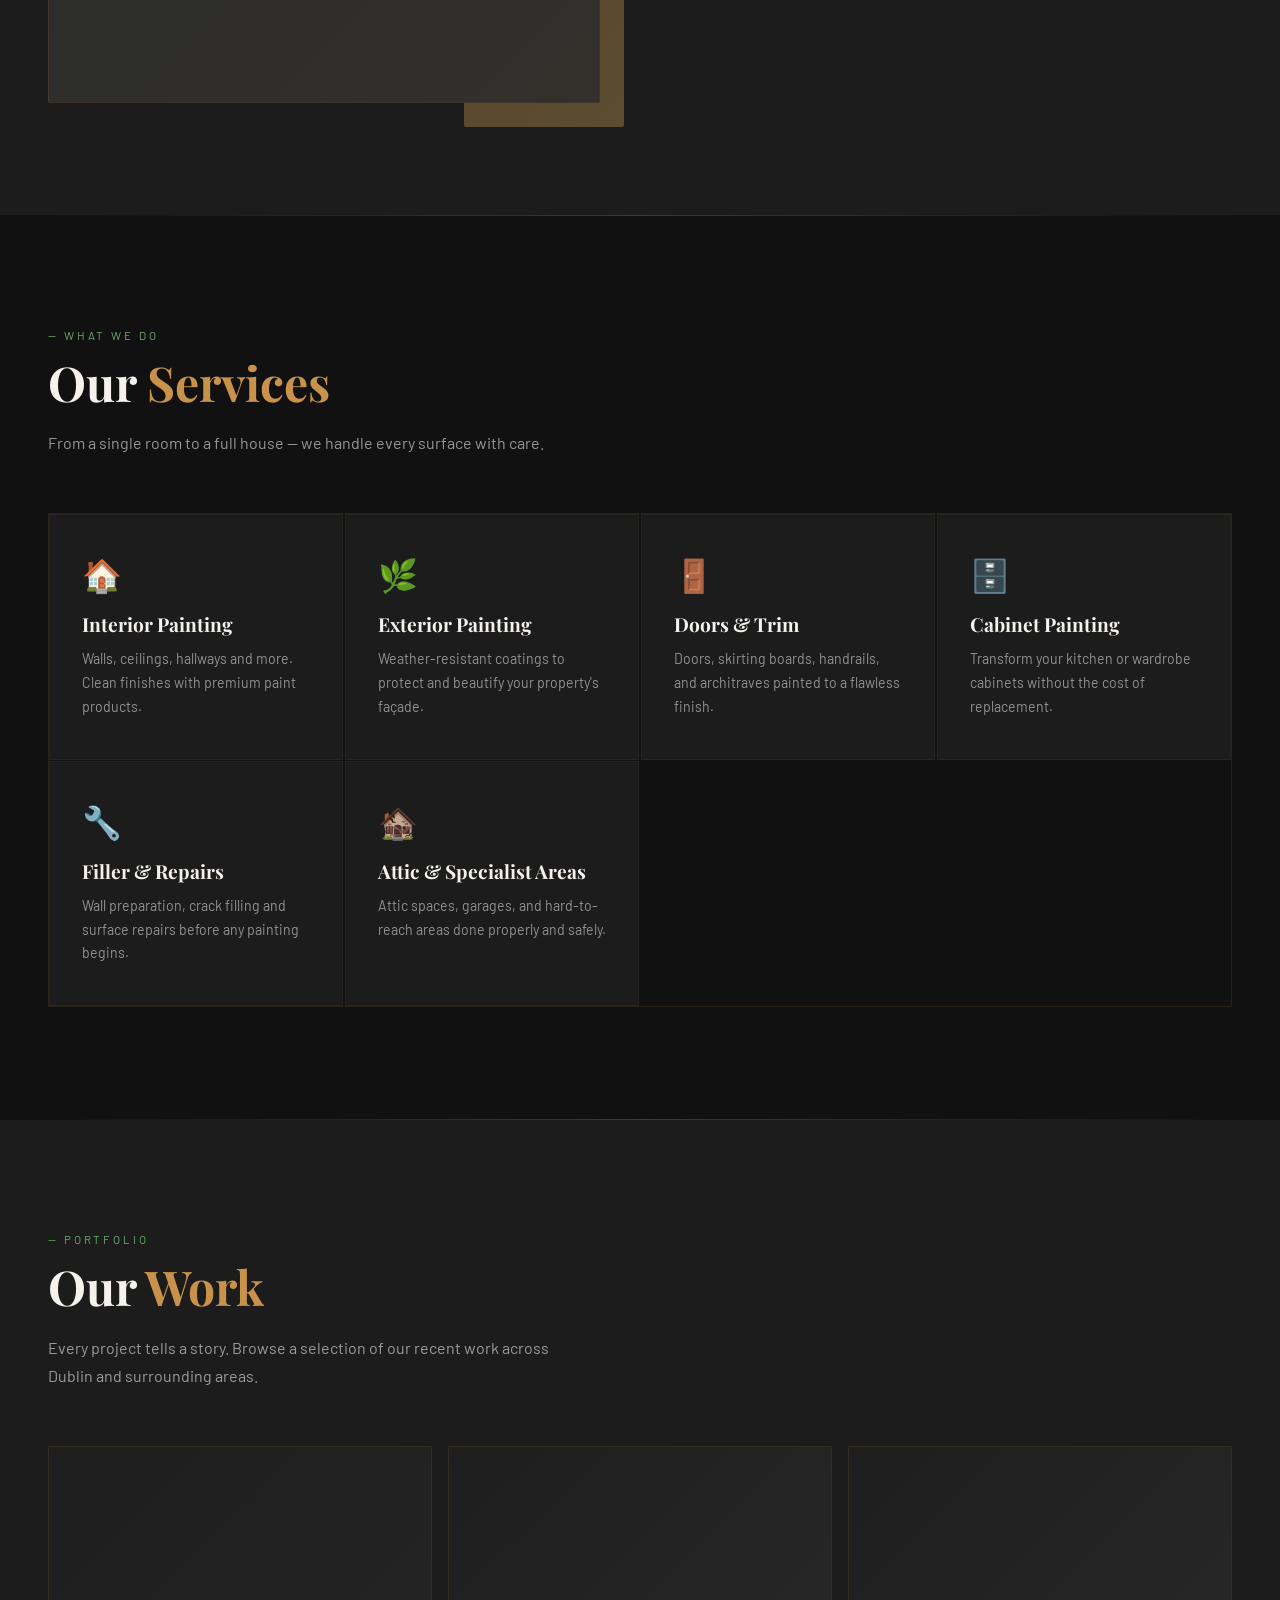
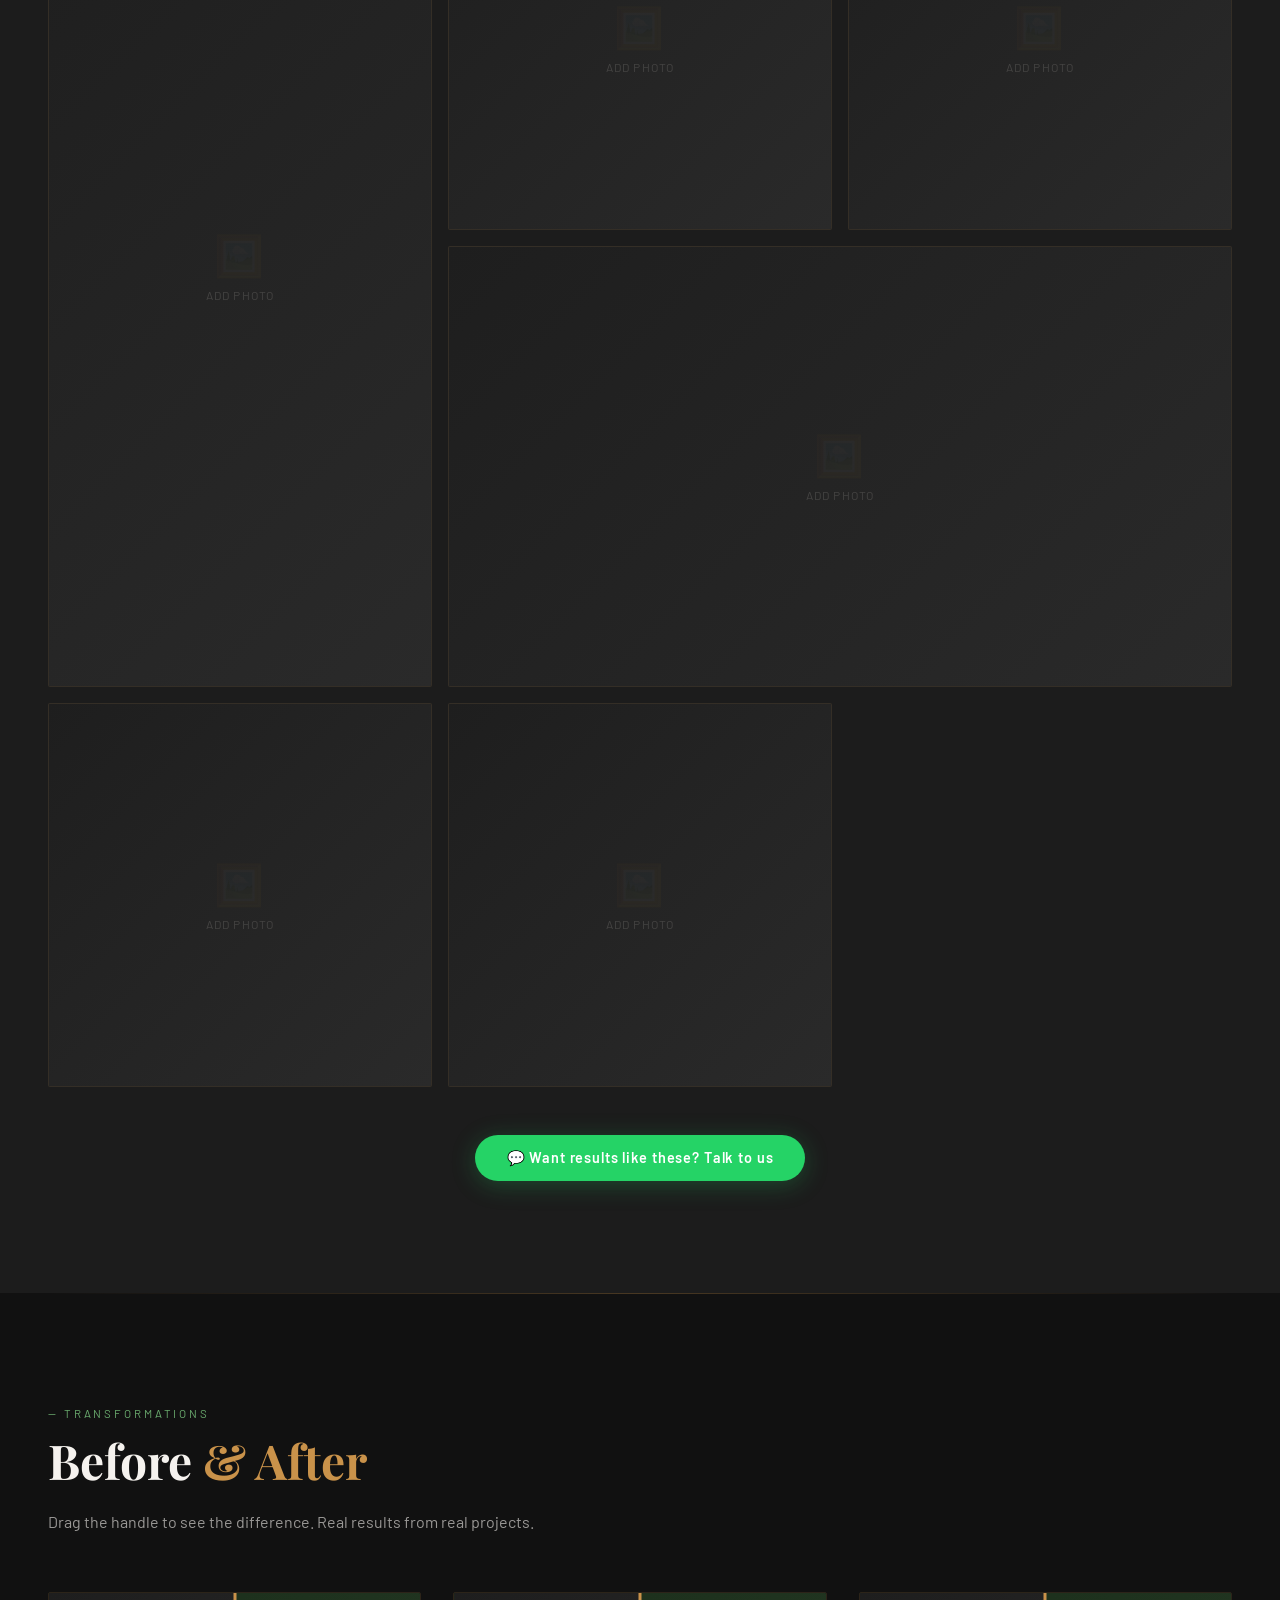
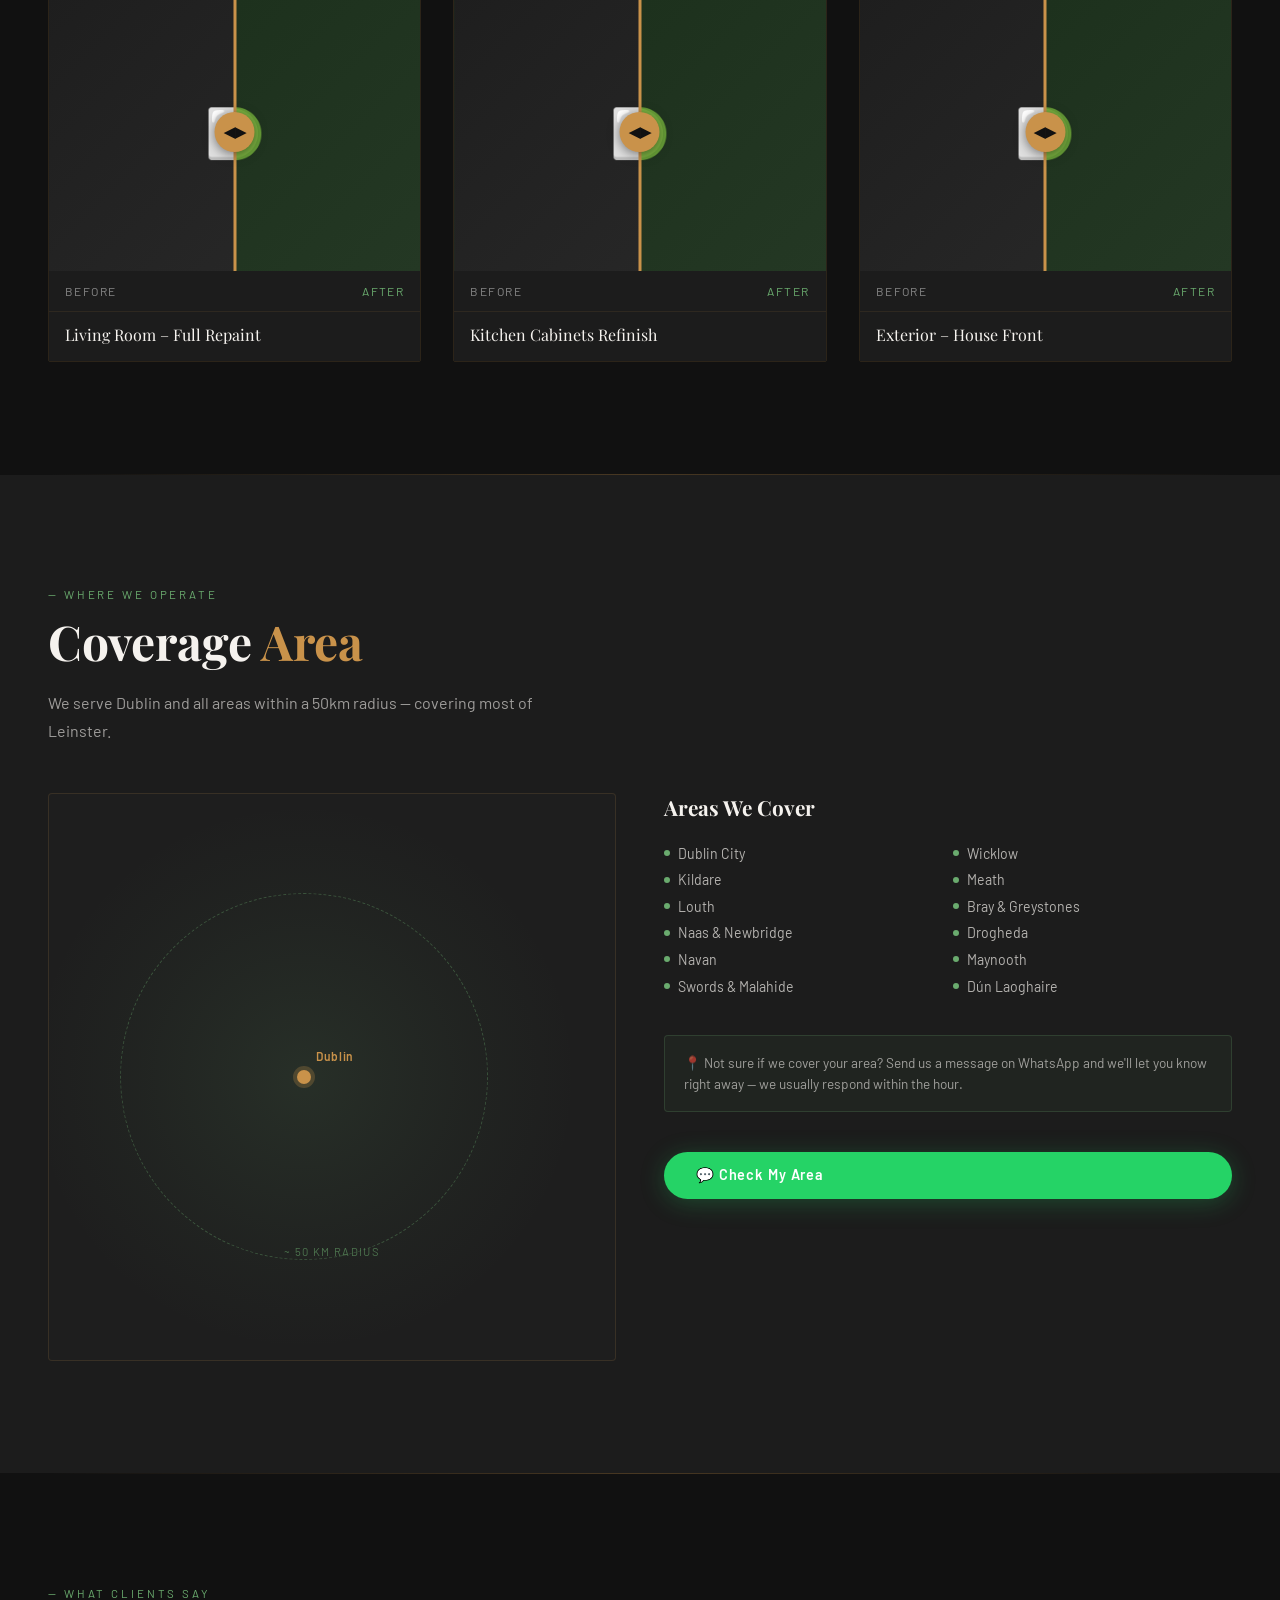
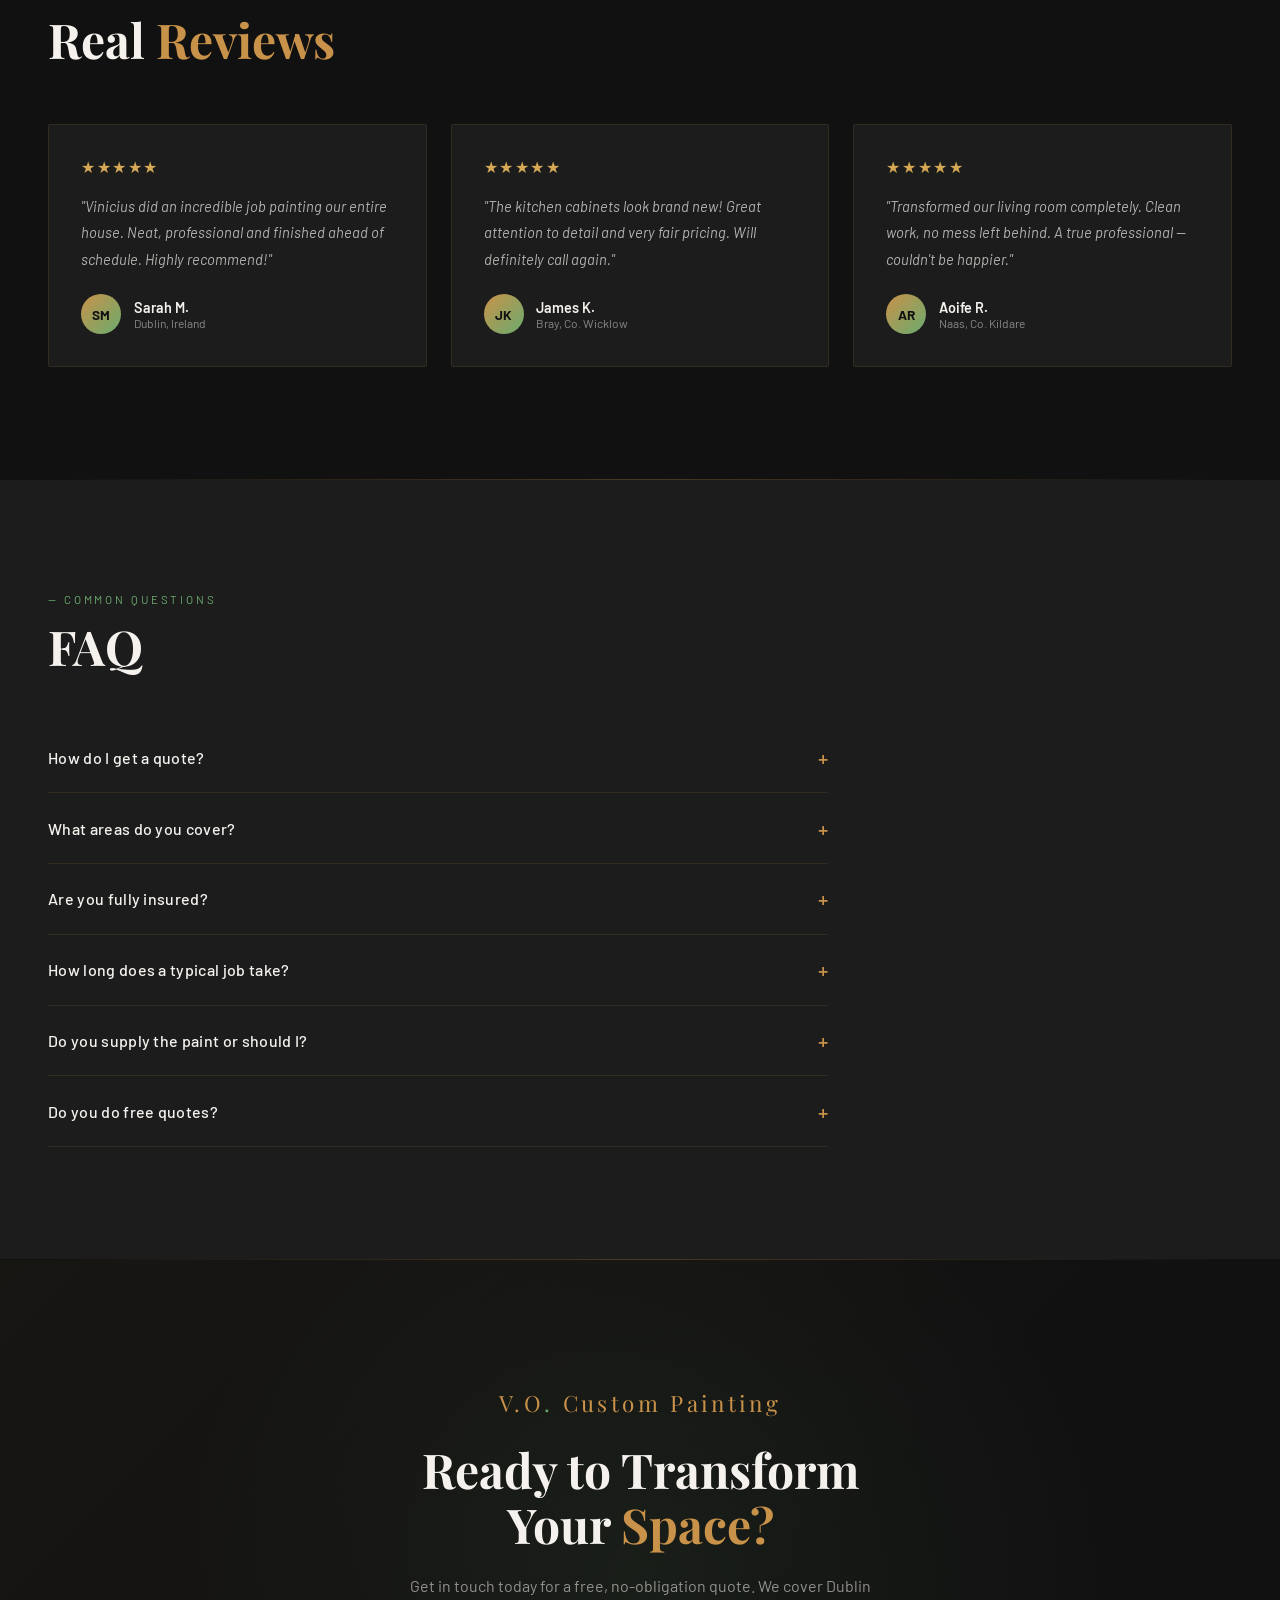
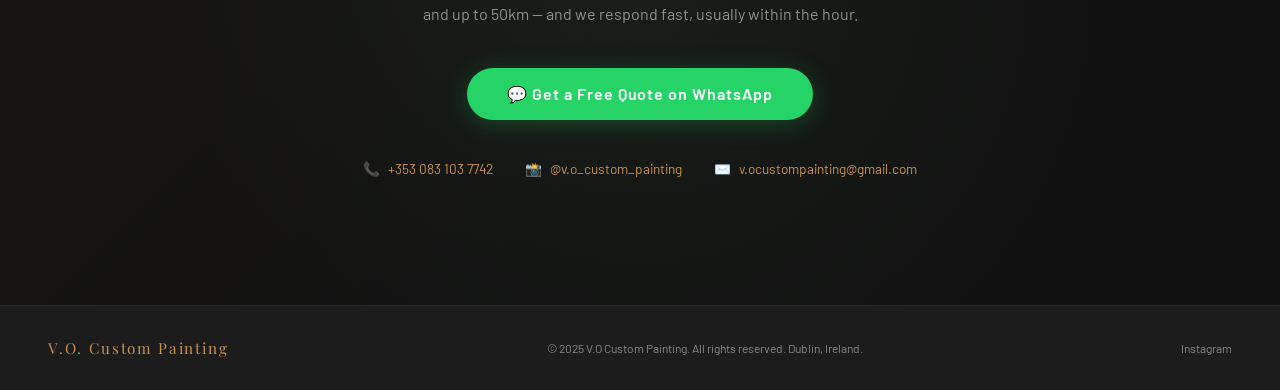
==== commit 50aaf120: "feat: major improvements to landing page - SEO: meta description, Open Graph tags (Facebook/Instagra" ====
--- a/vo-custom-painting.html
+++ b/vo-custom-painting.html
@@ -3,7 +3,30 @@
 <head>
 <meta charset="UTF-8" />
 <meta name="viewport" content="width=device-width, initial-scale=1.0"/>
-<title>V.O Custom Painting – Ireland</title>
+<title>V.O Custom Painting – Professional Painter in Dublin, Ireland</title>
+
+<!-- SEO -->
+<meta name="description" content="Professional painting services in Dublin and surrounding areas (50km radius). Interior, exterior, cabinets and more. Free quotes via WhatsApp. Fully insured."/>
+<meta name="keywords" content="painter Dublin, painting services Ireland, interior painting Dublin, exterior painting, cabinet painting, V.O Custom Painting"/>
+<meta name="author" content="Vinicius Oliveira – V.O Custom Painting"/>
+<link rel="canonical" href="https://www.vocustompainting.com/"/>
+
+<!-- Open Graph (Facebook / Instagram Ads / WhatsApp preview) -->
+<meta property="og:type" content="website"/>
+<meta property="og:url" content="https://www.vocustompainting.com/"/>
+<meta property="og:title" content="V.O Custom Painting – Professional Painter in Dublin"/>
+<meta property="og:description" content="Top-quality painting services across Dublin and within 50km. Interior, exterior, cabinets. Get a free quote on WhatsApp!"/>
+<meta property="og:image" content="https://www.vocustompainting.com/og-image.jpg"/>
+<meta property="og:locale" content="en_IE"/>
+
+<!-- Twitter Card -->
+<meta name="twitter:card" content="summary_large_image"/>
+<meta name="twitter:title" content="V.O Custom Painting – Professional Painter in Dublin"/>
+<meta name="twitter:description" content="Professional painting services across Dublin and 50km radius. Free quotes via WhatsApp."/>
+
+<!-- Favicon -->
+<link rel="icon" href="data:image/svg+xml,<svg xmlns='http://www.w3.org/2000/svg' viewBox='0 0 100 100'><text y='.9em' font-size='90'>🖌️</text></svg>"/>
+
 <link href="https://fonts.googleapis.com/css2?family=Playfair+Display:wght@700;900&family=Barlow:wght@300;400;500;600&display=swap" rel="stylesheet"/>
 <style>
   :root {
@@ -18,9 +41,7 @@
   }
 
   *, *::before, *::after { box-sizing: border-box; margin: 0; padding: 0; }
-
   html { scroll-behavior: smooth; }
-
   body {
     background: var(--black);
     color: var(--white);
@@ -39,14 +60,14 @@
     position: fixed; top: 0; left: 0; right: 0; z-index: 100;
     display: flex; align-items: center; justify-content: space-between;
     padding: 1.2rem 3rem;
-    background: rgba(17,17,17,0.85);
+    background: rgba(17,17,17,0.92);
     backdrop-filter: blur(12px);
     border-bottom: 1px solid rgba(201,146,74,0.15);
   }
   .nav-logo {
     font-family: 'Playfair Display', serif;
     font-size: 1.1rem; letter-spacing: .12em;
-    color: var(--bronze);
+    color: var(--bronze); text-decoration: none;
   }
   .nav-logo span { color: var(--green); }
   .nav-links { display: flex; gap: 2.2rem; list-style: none; }
@@ -64,6 +85,44 @@
     display: flex; align-items: center; gap: .5rem;
   }
   .nav-cta:hover { opacity: .85; }
+
+  /* ── HAMBURGER ── */
+  .hamburger {
+    display: none; flex-direction: column; gap: 5px;
+    cursor: pointer; padding: .4rem; background: none; border: none;
+  }
+  .hamburger span {
+    display: block; width: 24px; height: 2px;
+    background: var(--white); border-radius: 2px;
+    transition: all .3s;
+  }
+  .hamburger.open span:nth-child(1) { transform: translateY(7px) rotate(45deg); }
+  .hamburger.open span:nth-child(2) { opacity: 0; }
+  .hamburger.open span:nth-child(3) { transform: translateY(-7px) rotate(-45deg); }
+
+  .mobile-menu {
+    display: none; position: fixed;
+    top: 64px; left: 0; right: 0;
+    background: rgba(17,17,17,0.98);
+    backdrop-filter: blur(12px);
+    border-bottom: 1px solid rgba(201,146,74,.15);
+    padding: 1.5rem 2rem; z-index: 99;
+    flex-direction: column; gap: 1.2rem;
+  }
+  .mobile-menu.open { display: flex; }
+  .mobile-menu a {
+    text-decoration: none; color: var(--white);
+    font-size: 1rem; letter-spacing: .1em; text-transform: uppercase;
+    padding: .5rem 0; border-bottom: 1px solid rgba(201,146,74,.08);
+    transition: color .25s;
+  }
+  .mobile-menu a:hover { color: var(--bronze); }
+  .mobile-menu .mobile-wa {
+    background: var(--wa); color: #fff;
+    padding: .8rem 1.5rem; border-radius: 2rem;
+    font-size: .9rem; font-weight: 600; text-align: center;
+    border: none; margin-top: .5rem;
+  }
 
   /* ── HERO ── */
   #hero {
@@ -165,9 +224,7 @@
   .about-grid {
     display: grid; grid-template-columns: 1fr 1fr; gap: 5rem; align-items: center;
   }
-  .about-img-wrap {
-    position: relative;
-  }
+  .about-img-wrap { position: relative; }
   .about-img-placeholder {
     width: 100%; aspect-ratio: 4/5;
     background: linear-gradient(135deg, #222 0%, #2a2a2a 100%);
@@ -181,9 +238,7 @@
     position: absolute; inset: 0;
     background: linear-gradient(135deg, rgba(106,171,110,.06) 0%, rgba(201,146,74,.06) 100%);
   }
-  .about-img-placeholder .placeholder-icon {
-    font-size: 5rem; opacity: .18;
-  }
+  .about-img-placeholder .placeholder-icon { font-size: 5rem; opacity: .18; }
   .about-accent {
     position: absolute; bottom: -1.5rem; right: -1.5rem;
     width: 160px; height: 160px;
@@ -226,15 +281,12 @@
   .gallery-grid {
     display: grid;
     grid-template-columns: repeat(3, 1fr);
-    grid-template-rows: auto;
     gap: 1rem; margin-top: 3.5rem;
   }
   .gallery-item {
     background: #222;
-    border-radius: 2px;
-    overflow: hidden;
-    position: relative;
-    aspect-ratio: 1/1;
+    border-radius: 2px; overflow: hidden;
+    position: relative; aspect-ratio: 1/1;
     border: 1px solid rgba(201,146,74,.1);
     display: flex; align-items: center; justify-content: center;
     transition: transform .3s;
@@ -258,35 +310,130 @@
   }
   .gallery-item:hover .gallery-overlay { opacity: 1; }
   .gallery-label { font-size: .82rem; color: var(--bronze); letter-spacing: .08em; }
-
   .work-cta { text-align: center; margin-top: 3rem; }
 
-  /* ── VIDEO ── */
-  #video-section { background: var(--black); padding: 5rem 3rem; }
-  .video-wrap {
-    max-width: 900px; margin: 3rem auto 0;
-    border: 1px solid rgba(201,146,74,.2);
-    border-radius: 4px; overflow: hidden;
-    background: #1a1a1a;
-    aspect-ratio: 16/9;
+  /* ── BEFORE & AFTER SLIDER ── */
+  #before-after { background: var(--black); }
+  .ba-grid {
+    display: grid; grid-template-columns: repeat(auto-fit, minmax(320px, 1fr));
+    gap: 2rem; margin-top: 3.5rem;
+  }
+  .ba-card { position: relative; border-radius: 2px; overflow: hidden; border: 1px solid rgba(201,146,74,.15); }
+  .ba-slider-wrap {
+    position: relative; width: 100%; aspect-ratio: 4/3; user-select: none; cursor: ew-resize;
+  }
+  .ba-after, .ba-before {
+    position: absolute; inset: 0;
     display: flex; align-items: center; justify-content: center;
-    position: relative;
-  }
-  .video-placeholder {
-    display: flex; flex-direction: column; align-items: center; gap: 1rem;
-    color: rgba(245,242,238,.2);
-  }
-  .video-play { font-size: 4rem; }
-  .video-hint { font-size: .8rem; letter-spacing: .15em; text-transform: uppercase; }
+    font-size: 3rem;
+  }
+  .ba-after {
+    background: linear-gradient(135deg, #1a2e1a 0%, #243824 100%);
+    z-index: 1;
+  }
+  .ba-before {
+    background: linear-gradient(135deg, #1e1e1e 0%, #2a2a2a 100%);
+    z-index: 2;
+    clip-path: inset(0 50% 0 0);
+  }
+  .ba-handle {
+    position: absolute; top: 0; bottom: 0;
+    left: 50%; transform: translateX(-50%);
+    width: 3px; background: var(--bronze); z-index: 3;
+    display: flex; align-items: center; justify-content: center;
+  }
+  .ba-handle-circle {
+    width: 40px; height: 40px; border-radius: 50%;
+    background: var(--bronze);
+    display: flex; align-items: center; justify-content: center;
+    font-size: .9rem; color: var(--black); font-weight: 700;
+    box-shadow: 0 2px 12px rgba(0,0,0,.5);
+    flex-shrink: 0;
+  }
+  .ba-labels {
+    display: flex; justify-content: space-between;
+    padding: .8rem 1rem;
+    background: var(--charcoal);
+  }
+  .ba-label { font-size: .75rem; letter-spacing: .12em; text-transform: uppercase; }
+  .ba-label.before { color: var(--muted); }
+  .ba-label.after  { color: var(--green); }
+  .ba-title {
+    padding: .8rem 1rem 1rem;
+    font-family: 'Playfair Display', serif;
+    font-size: 1rem; color: var(--white);
+    background: var(--charcoal);
+    border-top: 1px solid rgba(201,146,74,.1);
+  }
+
+  /* ── COVERAGE AREA ── */
+  #coverage { background: var(--charcoal); }
+  .coverage-intro { max-width: 600px; margin-bottom: 3rem; }
+  .coverage-map-wrap {
+    display: grid; grid-template-columns: 1fr 1fr; gap: 3rem; align-items: start;
+  }
+  .coverage-map {
+    background: #1e1e1e; border: 1px solid rgba(201,146,74,.15);
+    border-radius: 4px; aspect-ratio: 1/1;
+    display: flex; align-items: center; justify-content: center;
+    position: relative; overflow: hidden;
+  }
+  .coverage-map-bg {
+    position: absolute; inset: 0;
+    background: radial-gradient(circle at 45% 50%, rgba(106,171,110,.12) 0%, rgba(106,171,110,.04) 40%, transparent 65%);
+  }
+  .coverage-map-ring {
+    position: absolute;
+    width: 65%; aspect-ratio: 1/1;
+    border: 1.5px dashed rgba(106,171,110,.35);
+    border-radius: 50%;
+    top: 50%; left: 45%; transform: translate(-50%,-50%);
+  }
+  .coverage-map-dot {
+    position: absolute;
+    width: 14px; height: 14px; border-radius: 50%;
+    background: var(--bronze);
+    box-shadow: 0 0 0 4px rgba(201,146,74,.25);
+    top: 50%; left: 45%; transform: translate(-50%,-50%);
+    z-index: 2;
+  }
+  .coverage-map-label {
+    position: absolute; top: calc(50% - 28px); left: calc(45% + 12px);
+    font-size: .75rem; color: var(--bronze); letter-spacing: .08em; font-weight: 600;
+    z-index: 2;
+  }
+  .coverage-radius-label {
+    position: absolute; bottom: 18%; left: 50%;
+    transform: translateX(-50%);
+    font-size: .7rem; color: rgba(106,171,110,.6); letter-spacing: .12em; text-transform: uppercase;
+  }
+  .coverage-areas { display: flex; flex-direction: column; gap: 1rem; }
+  .coverage-areas h3 {
+    font-family: 'Playfair Display', serif;
+    font-size: 1.3rem; margin-bottom: .5rem; color: var(--white);
+  }
+  .area-list { display: grid; grid-template-columns: 1fr 1fr; gap: .6rem; }
+  .area-item {
+    display: flex; align-items: center; gap: .5rem;
+    font-size: .88rem; color: rgba(245,242,238,.7);
+  }
+  .area-dot { width: 6px; height: 6px; border-radius: 50%; background: var(--green); flex-shrink: 0; }
+  .coverage-note {
+    margin-top: 1.5rem; padding: 1rem 1.2rem;
+    background: rgba(106,171,110,.06);
+    border: 1px solid rgba(106,171,110,.2);
+    border-radius: 4px;
+    font-size: .85rem; color: rgba(245,242,238,.6); line-height: 1.6;
+  }
 
   /* ── TESTIMONIALS ── */
-  #testimonials { background: var(--charcoal); }
+  #testimonials { background: var(--black); }
   .reviews-grid {
     display: grid; grid-template-columns: repeat(auto-fit, minmax(300px, 1fr));
     gap: 1.5rem; margin-top: 3.5rem;
   }
   .review-card {
-    background: var(--black);
+    background: var(--charcoal);
     border: 1px solid rgba(201,146,74,.12);
     border-radius: 2px; padding: 2rem;
     transition: border-color .25s;
@@ -295,23 +442,43 @@
   .stars { color: var(--gold); font-size: 1rem; margin-bottom: 1rem; letter-spacing: .1em; }
   .review-text {
     font-size: .92rem; line-height: 1.8;
-    color: rgba(245,242,238,.7); margin-bottom: 1.4rem;
-    font-style: italic;
+    color: rgba(245,242,238,.7); margin-bottom: 1.4rem; font-style: italic;
   }
   .reviewer { display: flex; align-items: center; gap: .8rem; }
   .reviewer-avatar {
     width: 40px; height: 40px; border-radius: 50%;
     background: linear-gradient(135deg, var(--bronze), var(--green));
     display: flex; align-items: center; justify-content: center;
-    font-weight: 700; font-size: .85rem; color: var(--black);
-    flex-shrink: 0;
+    font-weight: 700; font-size: .85rem; color: var(--black); flex-shrink: 0;
   }
   .reviewer-name { font-size: .9rem; font-weight: 600; }
   .reviewer-loc { font-size: .75rem; color: var(--muted); }
 
+  /* ── FAQ ── */
+  #faq { background: var(--charcoal); }
+  .faq-list { margin-top: 3rem; max-width: 780px; }
+  .faq-item { border-bottom: 1px solid rgba(201,146,74,.12); overflow: hidden; }
+  .faq-question {
+    width: 100%; background: none; border: none;
+    display: flex; align-items: center; justify-content: space-between;
+    padding: 1.4rem 0; cursor: pointer; text-align: left;
+    color: var(--white); font-family: 'Barlow', sans-serif;
+    font-size: 1rem; font-weight: 500; letter-spacing: .02em;
+    transition: color .25s; gap: 1rem;
+  }
+  .faq-question:hover { color: var(--bronze); }
+  .faq-icon { font-size: 1.3rem; color: var(--bronze); transition: transform .3s; flex-shrink: 0; }
+  .faq-item.open .faq-icon { transform: rotate(45deg); }
+  .faq-answer {
+    max-height: 0; overflow: hidden;
+    transition: max-height .35s ease, padding .35s ease;
+    font-size: .9rem; color: rgba(245,242,238,.6); line-height: 1.8;
+  }
+  .faq-item.open .faq-answer { max-height: 200px; padding-bottom: 1.4rem; }
+
   /* ── CTA FINAL ── */
   #cta-final {
-    background: var(--charcoal);
+    background: var(--black);
     text-align: center; padding: 8rem 3rem;
     position: relative; overflow: hidden;
   }
@@ -324,8 +491,7 @@
   }
   .cta-logo {
     font-family: 'Playfair Display', serif;
-    font-size: 1.4rem; letter-spacing: .15em; color: var(--bronze);
-    margin-bottom: 1.5rem;
+    font-size: 1.4rem; letter-spacing: .15em; color: var(--bronze); margin-bottom: 1.5rem;
   }
   .cta-logo span { color: var(--green); }
   #cta-final .section-title { position: relative; }
@@ -334,30 +500,26 @@
     max-width: 480px; margin: 0 auto 2.5rem; line-height: 1.75;
   }
   .cta-contacts {
-    display: flex; gap: 2rem; justify-content: center; flex-wrap: wrap;
-    margin-top: 2.5rem;
-  }
-  .cta-contact-item {
-    display: flex; align-items: center; gap: .5rem;
-    font-size: .85rem; color: var(--muted);
-  }
+    display: flex; gap: 2rem; justify-content: center; flex-wrap: wrap; margin-top: 2.5rem;
+  }
+  .cta-contact-item { display: flex; align-items: center; gap: .5rem; font-size: .85rem; color: var(--muted); }
   .cta-contact-item a { color: var(--bronze); text-decoration: none; }
   .cta-contact-item a:hover { text-decoration: underline; }
 
   /* ── FOOTER ── */
   footer {
-    background: var(--black);
+    background: var(--charcoal);
     border-top: 1px solid rgba(201,146,74,.1);
     padding: 2rem 3rem;
     display: flex; align-items: center; justify-content: space-between;
     flex-wrap: wrap; gap: 1rem;
   }
-  .footer-logo {
-    font-family: 'Playfair Display', serif;
-    font-size: .95rem; letter-spacing: .12em; color: var(--bronze);
-  }
+  .footer-logo { font-family: 'Playfair Display', serif; font-size: .95rem; letter-spacing: .12em; color: var(--bronze); }
   .footer-logo span { color: var(--green); }
   .footer-copy { font-size: .75rem; color: var(--muted); }
+  .footer-links { display: flex; gap: 1.5rem; }
+  .footer-links a { font-size: .75rem; color: var(--muted); text-decoration: none; transition: color .25s; }
+  .footer-links a:hover { color: var(--bronze); }
 
   /* ── WHATSAPP FLOAT ── */
   .wa-float {
@@ -372,6 +534,33 @@
   }
   .wa-float:hover { transform: scale(1.1); box-shadow: 0 8px 36px rgba(37,211,102,.55); animation: none; }
 
+  /* ── COOKIE BANNER (GDPR) ── */
+  #cookie-banner {
+    position: fixed; bottom: 0; left: 0; right: 0; z-index: 300;
+    background: rgba(28,28,28,.97);
+    backdrop-filter: blur(10px);
+    border-top: 1px solid rgba(201,146,74,.2);
+    padding: 1.2rem 2rem;
+    display: flex; align-items: center; justify-content: space-between;
+    gap: 1.5rem; flex-wrap: wrap;
+  }
+  #cookie-banner.hidden { display: none; }
+  .cookie-text { font-size: .82rem; color: rgba(245,242,238,.65); max-width: 680px; line-height: 1.6; }
+  .cookie-text a { color: var(--bronze); text-decoration: none; }
+  .cookie-btns { display: flex; gap: .8rem; flex-shrink: 0; }
+  .btn-cookie-accept {
+    background: var(--bronze); color: var(--black);
+    padding: .5rem 1.4rem; border-radius: 2rem;
+    font-size: .82rem; font-weight: 600; border: none; cursor: pointer; transition: opacity .2s;
+  }
+  .btn-cookie-accept:hover { opacity: .85; }
+  .btn-cookie-decline {
+    background: none; border: 1px solid rgba(245,242,238,.2);
+    color: var(--muted); padding: .5rem 1.2rem; border-radius: 2rem;
+    font-size: .82rem; cursor: pointer; transition: border-color .2s, color .2s;
+  }
+  .btn-cookie-decline:hover { border-color: var(--muted); color: var(--white); }
+
   /* ── DIVIDER ── */
   .divider {
     height: 1px;
@@ -388,26 +577,29 @@
     0%, 100% { box-shadow: 0 4px 24px rgba(37,211,102,.4); }
     50%       { box-shadow: 0 4px 40px rgba(37,211,102,.7); }
   }
-  .reveal {
-    opacity: 0; transform: translateY(24px);
-    transition: opacity .7s ease, transform .7s ease;
-  }
+  .reveal { opacity: 0; transform: translateY(24px); transition: opacity .7s ease, transform .7s ease; }
   .reveal.visible { opacity: 1; transform: translateY(0); }
 
   /* ── RESPONSIVE ── */
   @media (max-width: 900px) {
     nav { padding: 1rem 1.5rem; }
-    .nav-links { display: none; }
+    .nav-links, .nav-cta { display: none; }
+    .hamburger { display: flex; }
     section { padding: 5rem 1.5rem; }
     .about-grid { grid-template-columns: 1fr; gap: 3rem; }
     .gallery-grid { grid-template-columns: repeat(2,1fr); }
     .gallery-item.wide { grid-column: span 1; aspect-ratio: 1/1; }
     .gallery-item.tall { grid-row: span 1; aspect-ratio: 1/1; }
+    .coverage-map-wrap { grid-template-columns: 1fr; }
+    .coverage-map { max-width: 340px; margin: 0 auto; }
     footer { flex-direction: column; text-align: center; }
+    .footer-links { justify-content: center; }
   }
   @media (max-width: 500px) {
     .gallery-grid { grid-template-columns: 1fr; }
     .hero-stats { gap: 1.5rem; }
+    .area-list { grid-template-columns: 1fr; }
+    #cookie-banner { flex-direction: column; align-items: flex-start; }
   }
 </style>
 </head>
@@ -415,31 +607,47 @@
 
 <!-- NAV -->
 <nav>
-  <div class="nav-logo">V.O<span>.</span> Custom Painting</div>
+  <a class="nav-logo" href="#hero">V.O<span>.</span> Custom Painting</a>
   <ul class="nav-links">
     <li><a href="#about">About</a></li>
     <li><a href="#services">Services</a></li>
     <li><a href="#work">Our Work</a></li>
+    <li><a href="#coverage">Coverage</a></li>
     <li><a href="#testimonials">Reviews</a></li>
+    <li><a href="#faq">FAQ</a></li>
   </ul>
-  <a class="nav-cta" href="https://wa.me/353831037742?text=Hi%20Vinicius!%20I'd%20like%20a%20free%20quote." target="_blank">
-    📱 Get a Free Quote
+  <a class="nav-cta" href="https://wa.me/353831037742?text=Hi%20Vinicius!%20I'd%20like%20a%20free%20quote." target="_blank" rel="noopener">
+    💬 Free Quote
   </a>
+  <button class="hamburger" id="hamburger" aria-label="Open menu">
+    <span></span><span></span><span></span>
+  </button>
 </nav>
+
+<!-- MOBILE MENU -->
+<div class="mobile-menu" id="mobile-menu">
+  <a href="#about"        onclick="closeMobileMenu()">About</a>
+  <a href="#services"     onclick="closeMobileMenu()">Services</a>
+  <a href="#work"         onclick="closeMobileMenu()">Our Work</a>
+  <a href="#coverage"     onclick="closeMobileMenu()">Coverage</a>
+  <a href="#testimonials" onclick="closeMobileMenu()">Reviews</a>
+  <a href="#faq"          onclick="closeMobileMenu()">FAQ</a>
+  <a class="mobile-wa" href="https://wa.me/353831037742?text=Hi%20Vinicius!%20I'd%20like%20a%20free%20quote." target="_blank" rel="noopener">💬 Get a Free Quote on WhatsApp</a>
+</div>
 
 <!-- HERO -->
 <section id="hero">
   <div class="hero-grid-bg"></div>
   <div class="hero-glow"></div>
   <div class="hero-content">
-    <div class="hero-badge">🇮🇪 Based in Ireland · Professional Painter</div>
+    <div class="hero-badge">🇮🇪 Based in Dublin · 50km Coverage Area</div>
     <h1 class="hero-title">
       <span class="line-bronze">V.O Custom</span>
       <span class="line-green">Painting</span>
     </h1>
-    <p class="hero-tagline">Elevating spaces with exceptional craftsmanship. Interior & exterior painting across Ireland.</p>
+    <p class="hero-tagline">Elevating spaces with exceptional craftsmanship. Interior & exterior painting across Dublin and surrounding counties.</p>
     <div class="hero-ctas">
-      <a class="btn-wa" href="https://wa.me/353831037742?text=Hi%20Vinicius!%20I'd%20like%20a%20free%20quote." target="_blank">
+      <a class="btn-wa" href="https://wa.me/353831037742?text=Hi%20Vinicius!%20I'd%20like%20a%20free%20quote." target="_blank" rel="noopener">
         💬 WhatsApp Us
       </a>
       <a class="btn-outline" href="#work">See Our Work</a>
@@ -447,7 +655,7 @@
     <div class="hero-stats">
       <div class="stat"><div class="stat-num">100%</div><div class="stat-label">Satisfaction</div></div>
       <div class="stat"><div class="stat-num">5★</div><div class="stat-label">Rated</div></div>
-      <div class="stat"><div class="stat-num">Fast</div><div class="stat-label">Response</div></div>
+      <div class="stat"><div class="stat-num">50km</div><div class="stat-label">Coverage</div></div>
     </div>
   </div>
 </section>
@@ -467,13 +675,13 @@
       <div class="reveal">
         <p class="section-tag">— Who We Are</p>
         <h2 class="section-title">Vinicius Oliveira<br><em>Owner & Operator</em></h2>
-        <p class="section-sub">With a passion for precision and an eye for detail, Vinicius brings professional-grade painting services to homes and businesses across Ireland. Every project is treated with the same care and craftsmanship — no job too big or too small.</p>
+        <p class="section-sub">With a passion for precision and an eye for detail, Vinicius brings professional-grade painting services to homes and businesses across Dublin and surrounding areas. Every project is treated with the same care and craftsmanship — no job too big or too small.</p>
         <div class="about-pills">
           <span class="pill">Interior Painting</span>
           <span class="pill">Exterior Painting</span>
           <span class="pill green">Fully Insured</span>
           <span class="pill green">Free Quotes</span>
-          <span class="pill">Based in Ireland</span>
+          <span class="pill">Dublin & 50km</span>
         </div>
       </div>
     </div>
@@ -533,7 +741,7 @@
     <div class="reveal">
       <p class="section-tag">— Portfolio</p>
       <h2 class="section-title">Our <em>Work</em></h2>
-      <p class="section-sub">Every project tells a story. Browse a selection of our recent work across Ireland.</p>
+      <p class="section-sub">Every project tells a story. Browse a selection of our recent work across Dublin and surrounding areas.</p>
     </div>
     <div class="gallery-grid reveal">
       <div class="gallery-item tall">
@@ -562,7 +770,7 @@
       </div>
     </div>
     <div class="work-cta reveal">
-      <a class="btn-wa" href="https://wa.me/353831037742?text=Hi!%20I%20saw%20your%20work%20and%20I'd%20love%20a%20quote." target="_blank" style="display:inline-flex;">
+      <a class="btn-wa" href="https://wa.me/353831037742?text=Hi!%20I%20saw%20your%20work%20and%20I'd%20love%20a%20quote." target="_blank" rel="noopener" style="display:inline-flex;">
         💬 Want results like these? Talk to us
       </a>
     </div>
@@ -571,15 +779,99 @@
 
 <div class="divider"></div>
 
-<!-- VIDEO -->
-<section id="video-section">
-  <div class="container reveal">
-    <p class="section-tag" style="text-align:center">— Watch Us Work</p>
-    <h2 class="section-title" style="text-align:center">See the <em>Process</em></h2>
-    <div class="video-wrap">
-      <div class="video-placeholder">
-        <span class="video-play">▶</span>
-        <span class="video-hint">Add your Instagram Reel or YouTube video here</span>
+<!-- BEFORE & AFTER -->
+<section id="before-after">
+  <div class="container">
+    <div class="reveal">
+      <p class="section-tag">— Transformations</p>
+      <h2 class="section-title">Before <em>&amp; After</em></h2>
+      <p class="section-sub">Drag the handle to see the difference. Real results from real projects.</p>
+    </div>
+    <div class="ba-grid reveal">
+
+      <div class="ba-card">
+        <div class="ba-slider-wrap" data-slider>
+          <div class="ba-after">🟢</div>
+          <div class="ba-before">⬜</div>
+          <div class="ba-handle"><div class="ba-handle-circle">◀▶</div></div>
+        </div>
+        <div class="ba-labels">
+          <span class="ba-label before">Before</span>
+          <span class="ba-label after">After</span>
+        </div>
+        <div class="ba-title">Living Room – Full Repaint</div>
+      </div>
+
+      <div class="ba-card">
+        <div class="ba-slider-wrap" data-slider>
+          <div class="ba-after">🟢</div>
+          <div class="ba-before">⬜</div>
+          <div class="ba-handle"><div class="ba-handle-circle">◀▶</div></div>
+        </div>
+        <div class="ba-labels">
+          <span class="ba-label before">Before</span>
+          <span class="ba-label after">After</span>
+        </div>
+        <div class="ba-title">Kitchen Cabinets Refinish</div>
+      </div>
+
+      <div class="ba-card">
+        <div class="ba-slider-wrap" data-slider>
+          <div class="ba-after">🟢</div>
+          <div class="ba-before">⬜</div>
+          <div class="ba-handle"><div class="ba-handle-circle">◀▶</div></div>
+        </div>
+        <div class="ba-labels">
+          <span class="ba-label before">Before</span>
+          <span class="ba-label after">After</span>
+        </div>
+        <div class="ba-title">Exterior – House Front</div>
+      </div>
+
+    </div>
+  </div>
+</section>
+
+<div class="divider"></div>
+
+<!-- COVERAGE AREA -->
+<section id="coverage">
+  <div class="container">
+    <div class="reveal coverage-intro">
+      <p class="section-tag">— Where We Operate</p>
+      <h2 class="section-title">Coverage <em>Area</em></h2>
+      <p class="section-sub">We serve Dublin and all areas within a 50km radius — covering most of Leinster.</p>
+    </div>
+    <div class="coverage-map-wrap reveal">
+      <div class="coverage-map">
+        <div class="coverage-map-bg"></div>
+        <div class="coverage-map-ring"></div>
+        <div class="coverage-map-dot"></div>
+        <div class="coverage-map-label">Dublin</div>
+        <div class="coverage-radius-label">~ 50 km radius</div>
+      </div>
+      <div class="coverage-areas">
+        <h3>Areas We Cover</h3>
+        <div class="area-list">
+          <div class="area-item"><div class="area-dot"></div>Dublin City</div>
+          <div class="area-item"><div class="area-dot"></div>Wicklow</div>
+          <div class="area-item"><div class="area-dot"></div>Kildare</div>
+          <div class="area-item"><div class="area-dot"></div>Meath</div>
+          <div class="area-item"><div class="area-dot"></div>Louth</div>
+          <div class="area-item"><div class="area-dot"></div>Bray & Greystones</div>
+          <div class="area-item"><div class="area-dot"></div>Naas & Newbridge</div>
+          <div class="area-item"><div class="area-dot"></div>Drogheda</div>
+          <div class="area-item"><div class="area-dot"></div>Navan</div>
+          <div class="area-item"><div class="area-dot"></div>Maynooth</div>
+          <div class="area-item"><div class="area-dot"></div>Swords & Malahide</div>
+          <div class="area-item"><div class="area-dot"></div>Dún Laoghaire</div>
+        </div>
+        <div class="coverage-note">
+          📍 Not sure if we cover your area? Send us a message on WhatsApp and we'll let you know right away — we usually respond within the hour.
+        </div>
+        <a class="btn-wa" href="https://wa.me/353831037742?text=Hi%20Vinicius!%20Do%20you%20cover%20my%20area?" target="_blank" rel="noopener" style="display:inline-flex; margin-top:1.5rem;">
+          💬 Check My Area
+        </a>
       </div>
     </div>
   </div>
@@ -613,7 +905,7 @@
           <div class="reviewer-avatar">JK</div>
           <div>
             <div class="reviewer-name">James K.</div>
-            <div class="reviewer-loc">Cork, Ireland</div>
+            <div class="reviewer-loc">Bray, Co. Wicklow</div>
           </div>
         </div>
       </div>
@@ -624,10 +916,73 @@
           <div class="reviewer-avatar">AR</div>
           <div>
             <div class="reviewer-name">Aoife R.</div>
-            <div class="reviewer-loc">Galway, Ireland</div>
+            <div class="reviewer-loc">Naas, Co. Kildare</div>
           </div>
         </div>
       </div>
+    </div>
+  </div>
+</section>
+
+<div class="divider"></div>
+
+<!-- FAQ -->
+<section id="faq">
+  <div class="container">
+    <div class="reveal">
+      <p class="section-tag">— Common Questions</p>
+      <h2 class="section-title">FAQ</h2>
+    </div>
+    <div class="faq-list reveal">
+
+      <div class="faq-item">
+        <button class="faq-question">
+          How do I get a quote?
+          <span class="faq-icon">+</span>
+        </button>
+        <div class="faq-answer">Simply send us a message on WhatsApp with a brief description of the job and a few photos if possible. We usually reply within the hour with a free, no-obligation quote.</div>
+      </div>
+
+      <div class="faq-item">
+        <button class="faq-question">
+          What areas do you cover?
+          <span class="faq-icon">+</span>
+        </button>
+        <div class="faq-answer">We cover Dublin city and all areas within a 50km radius, including Wicklow, Kildare, Meath, Louth, and surrounding towns. Not sure if your area is covered? Just ask us!</div>
+      </div>
+
+      <div class="faq-item">
+        <button class="faq-question">
+          Are you fully insured?
+          <span class="faq-icon">+</span>
+        </button>
+        <div class="faq-answer">Yes, V.O Custom Painting is fully insured. You can have complete peace of mind knowing your property is protected during every job.</div>
+      </div>
+
+      <div class="faq-item">
+        <button class="faq-question">
+          How long does a typical job take?
+          <span class="faq-icon">+</span>
+        </button>
+        <div class="faq-answer">It depends on the scope of the work. A single room typically takes 1–2 days. A full house can take anywhere from 3 to 7 days. We always provide a clear timeframe before starting.</div>
+      </div>
+
+      <div class="faq-item">
+        <button class="faq-question">
+          Do you supply the paint or should I?
+          <span class="faq-icon">+</span>
+        </button>
+        <div class="faq-answer">We can supply premium paint for the job, or work with paint you've already purchased. Either way, we'll make sure the finish is perfect.</div>
+      </div>
+
+      <div class="faq-item">
+        <button class="faq-question">
+          Do you do free quotes?
+          <span class="faq-icon">+</span>
+        </button>
+        <div class="faq-answer">Absolutely — all quotes are 100% free and come with no obligation. Just reach out via WhatsApp and we'll get back to you quickly.</div>
+      </div>
+
     </div>
   </div>
 </section>
@@ -638,16 +993,15 @@
 <section id="cta-final">
   <div class="cta-logo reveal">V.O<span>.</span> Custom Painting</div>
   <h2 class="section-title reveal">Ready to Transform<br>Your <em>Space?</em></h2>
-  <p class="cta-desc reveal">Get in touch today for a free, no-obligation quote. We respond fast — usually within the hour.</p>
+  <p class="cta-desc reveal">Get in touch today for a free, no-obligation quote. We cover Dublin and up to 50km — and we respond fast, usually within the hour.</p>
   <div class="reveal">
-    <a class="btn-wa" href="https://wa.me/353831037742?text=Hi%20Vinicius!%20I'd%20like%20a%20free%20quote." target="_blank" style="display:inline-flex; font-size:1rem; padding:1rem 2.5rem;">
+    <a class="btn-wa" href="https://wa.me/353831037742?text=Hi%20Vinicius!%20I'd%20like%20a%20free%20quote." target="_blank" rel="noopener" style="display:inline-flex; font-size:1rem; padding:1rem 2.5rem;">
       💬 Get a Free Quote on WhatsApp
     </a>
   </div>
   <div class="cta-contacts reveal">
     <div class="cta-contact-item">📞 <a href="tel:+353831037742">+353 083 103 7742</a></div>
-    <div class="cta-contact-item">📸 <a href="https://instagram.com/v.o_custom_painting" target="_blank">@v.o_custom_painting</a></div>
-    <div class="cta-contact-item">🌐 <a href="#">www.vocustompainting.com</a></div>
+    <div class="cta-contact-item">📸 <a href="https://instagram.com/v.o_custom_painting" target="_blank" rel="noopener">@v.o_custom_painting</a></div>
     <div class="cta-contact-item">✉️ <a href="mailto:v.ocustompainting@gmail.com">v.ocustompainting@gmail.com</a></div>
   </div>
 </section>
@@ -655,24 +1009,98 @@
 <!-- FOOTER -->
 <footer>
   <div class="footer-logo">V.O<span>.</span> Custom Painting</div>
-  <div class="footer-copy">© 2025 V.O Custom Painting. All rights reserved. Ireland.</div>
+  <div class="footer-copy">© 2025 V.O Custom Painting. All rights reserved. Dublin, Ireland.</div>
+  <div class="footer-links">
+    <a href="https://instagram.com/v.o_custom_painting" target="_blank" rel="noopener">Instagram</a>
+  </div>
 </footer>
 
 <!-- WHATSAPP FLOATING BUTTON -->
-<a class="wa-float" href="https://wa.me/353831037742?text=Hi%20Vinicius!%20I'd%20like%20a%20free%20quote." target="_blank" title="Chat on WhatsApp">💬</a>
+<a class="wa-float" href="https://wa.me/353831037742?text=Hi%20Vinicius!%20I'd%20like%20a%20free%20quote." target="_blank" rel="noopener" title="Chat on WhatsApp">💬</a>
+
+<!-- COOKIE BANNER (GDPR) -->
+<div id="cookie-banner">
+  <p class="cookie-text">
+    🍪 We use cookies to improve your experience on this website. By continuing to browse, you agree to our use of cookies.
+  </p>
+  <div class="cookie-btns">
+    <button class="btn-cookie-accept" id="cookie-accept">Accept</button>
+    <button class="btn-cookie-decline" id="cookie-decline">Decline</button>
+  </div>
+</div>
 
 <script>
-  // Scroll reveal
+  /* ── HAMBURGER MENU ── */
+  const hamburger = document.getElementById('hamburger');
+  const mobileMenu = document.getElementById('mobile-menu');
+
+  hamburger.addEventListener('click', () => {
+    const isOpen = mobileMenu.classList.toggle('open');
+    hamburger.classList.toggle('open', isOpen);
+  });
+
+  function closeMobileMenu() {
+    mobileMenu.classList.remove('open');
+    hamburger.classList.remove('open');
+  }
+
+  /* ── SCROLL REVEAL ── */
   const reveals = document.querySelectorAll('.reveal');
-  const observer = new IntersectionObserver(entries => {
+  const revealObserver = new IntersectionObserver(entries => {
     entries.forEach((e, i) => {
       if (e.isIntersecting) {
         setTimeout(() => e.target.classList.add('visible'), i * 80);
-        observer.unobserve(e.target);
+        revealObserver.unobserve(e.target);
       }
     });
   }, { threshold: 0.1 });
-  reveals.forEach(el => observer.observe(el));
+  reveals.forEach(el => revealObserver.observe(el));
+
+  /* ── BEFORE & AFTER SLIDER ── */
+  document.querySelectorAll('[data-slider]').forEach(wrap => {
+    const before = wrap.querySelector('.ba-before');
+    const handle = wrap.querySelector('.ba-handle');
+    let dragging = false;
+
+    function setPos(x) {
+      const rect = wrap.getBoundingClientRect();
+      let pct = ((x - rect.left) / rect.width) * 100;
+      pct = Math.min(Math.max(pct, 2), 98);
+      before.style.clipPath = `inset(0 ${100 - pct}% 0 0)`;
+      handle.style.left = pct + '%';
+    }
+
+    wrap.addEventListener('mousedown',   e => { dragging = true; setPos(e.clientX); });
+    window.addEventListener('mousemove', e => { if (dragging) setPos(e.clientX); });
+    window.addEventListener('mouseup',   () => { dragging = false; });
+
+    wrap.addEventListener('touchstart',   e => { dragging = true; setPos(e.touches[0].clientX); }, { passive: true });
+    window.addEventListener('touchmove',  e => { if (dragging) setPos(e.touches[0].clientX); }, { passive: true });
+    window.addEventListener('touchend',   () => { dragging = false; });
+  });
+
+  /* ── FAQ ACCORDION ── */
+  document.querySelectorAll('.faq-question').forEach(btn => {
+    btn.addEventListener('click', () => {
+      const item = btn.parentElement;
+      const isOpen = item.classList.contains('open');
+      document.querySelectorAll('.faq-item').forEach(i => i.classList.remove('open'));
+      if (!isOpen) item.classList.add('open');
+    });
+  });
+
+  /* ── COOKIE BANNER ── */
+  const banner = document.getElementById('cookie-banner');
+  if (localStorage.getItem('cookie-consent')) banner.classList.add('hidden');
+
+  document.getElementById('cookie-accept').addEventListener('click', () => {
+    localStorage.setItem('cookie-consent', 'accepted');
+    banner.classList.add('hidden');
+  });
+  document.getElementById('cookie-decline').addEventListener('click', () => {
+    localStorage.setItem('cookie-consent', 'declined');
+    banner.classList.add('hidden');
+  });
 </script>
 </body>
 </html>
